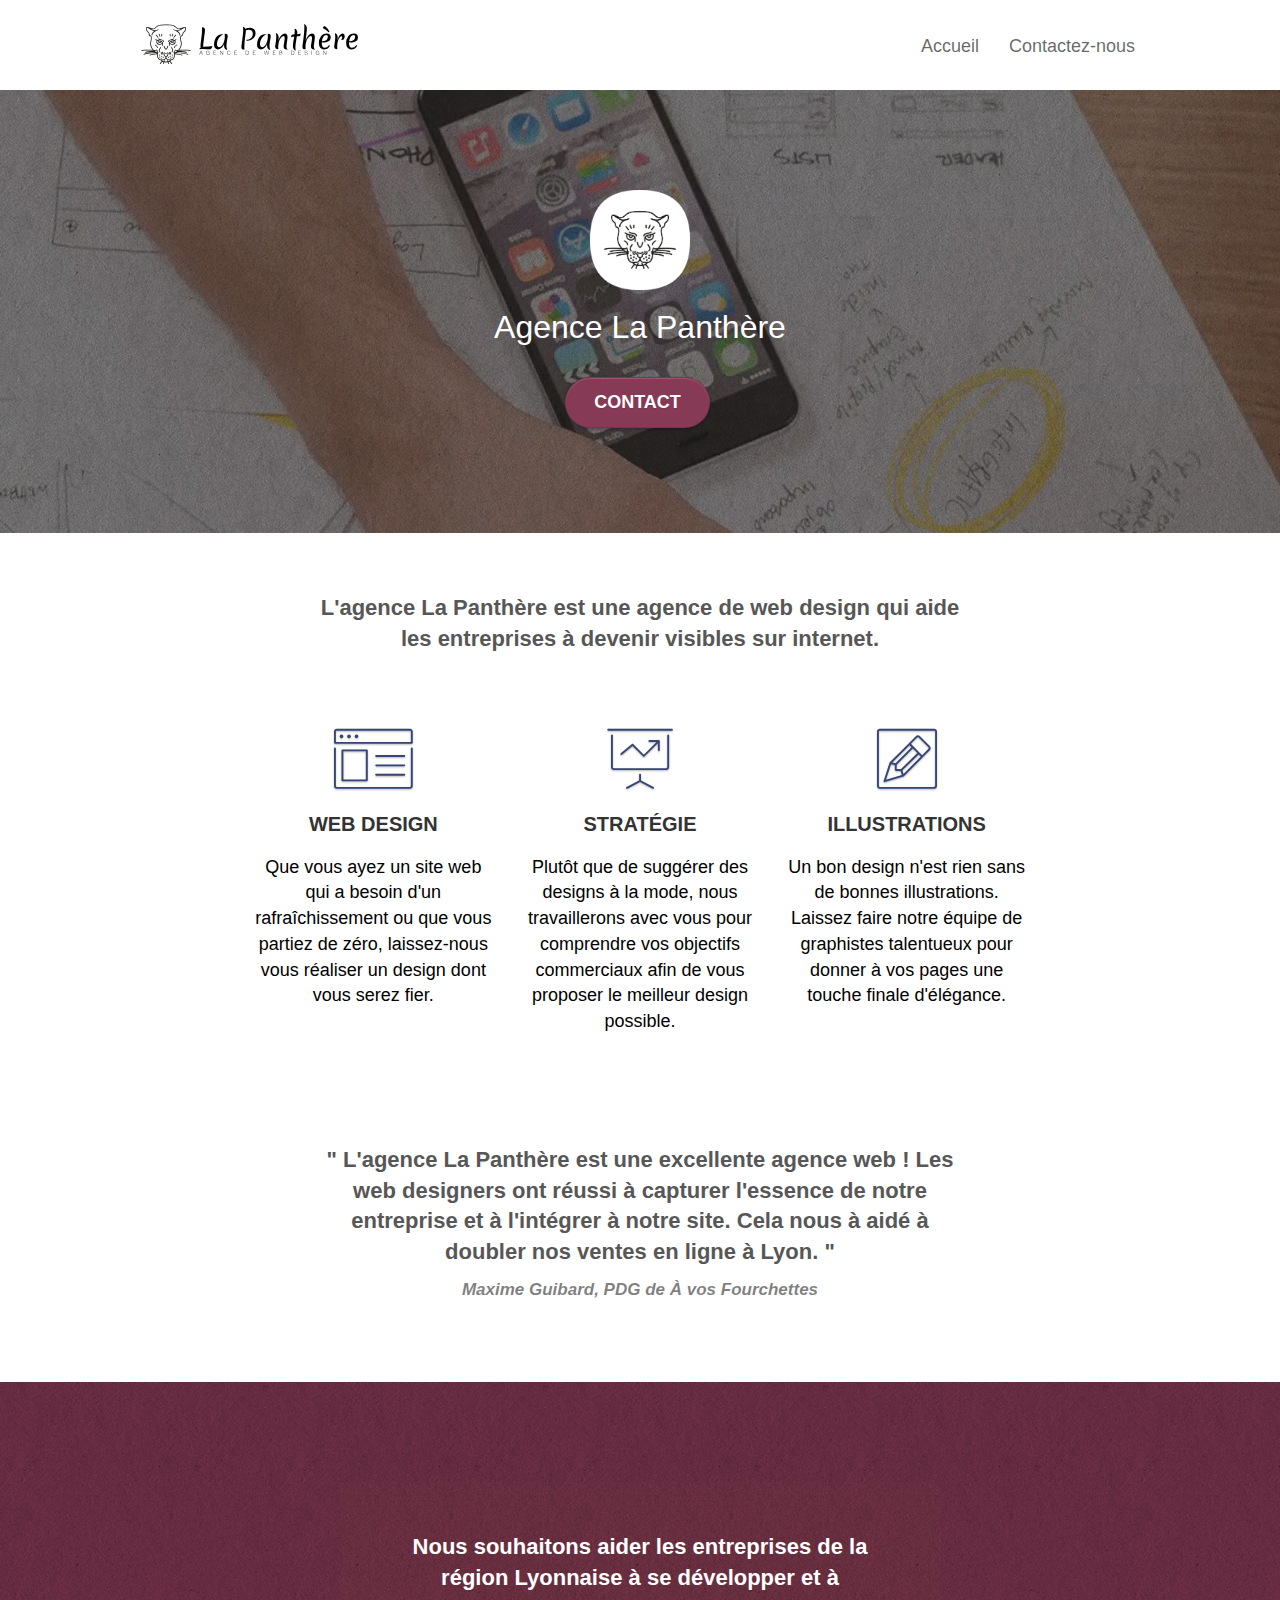
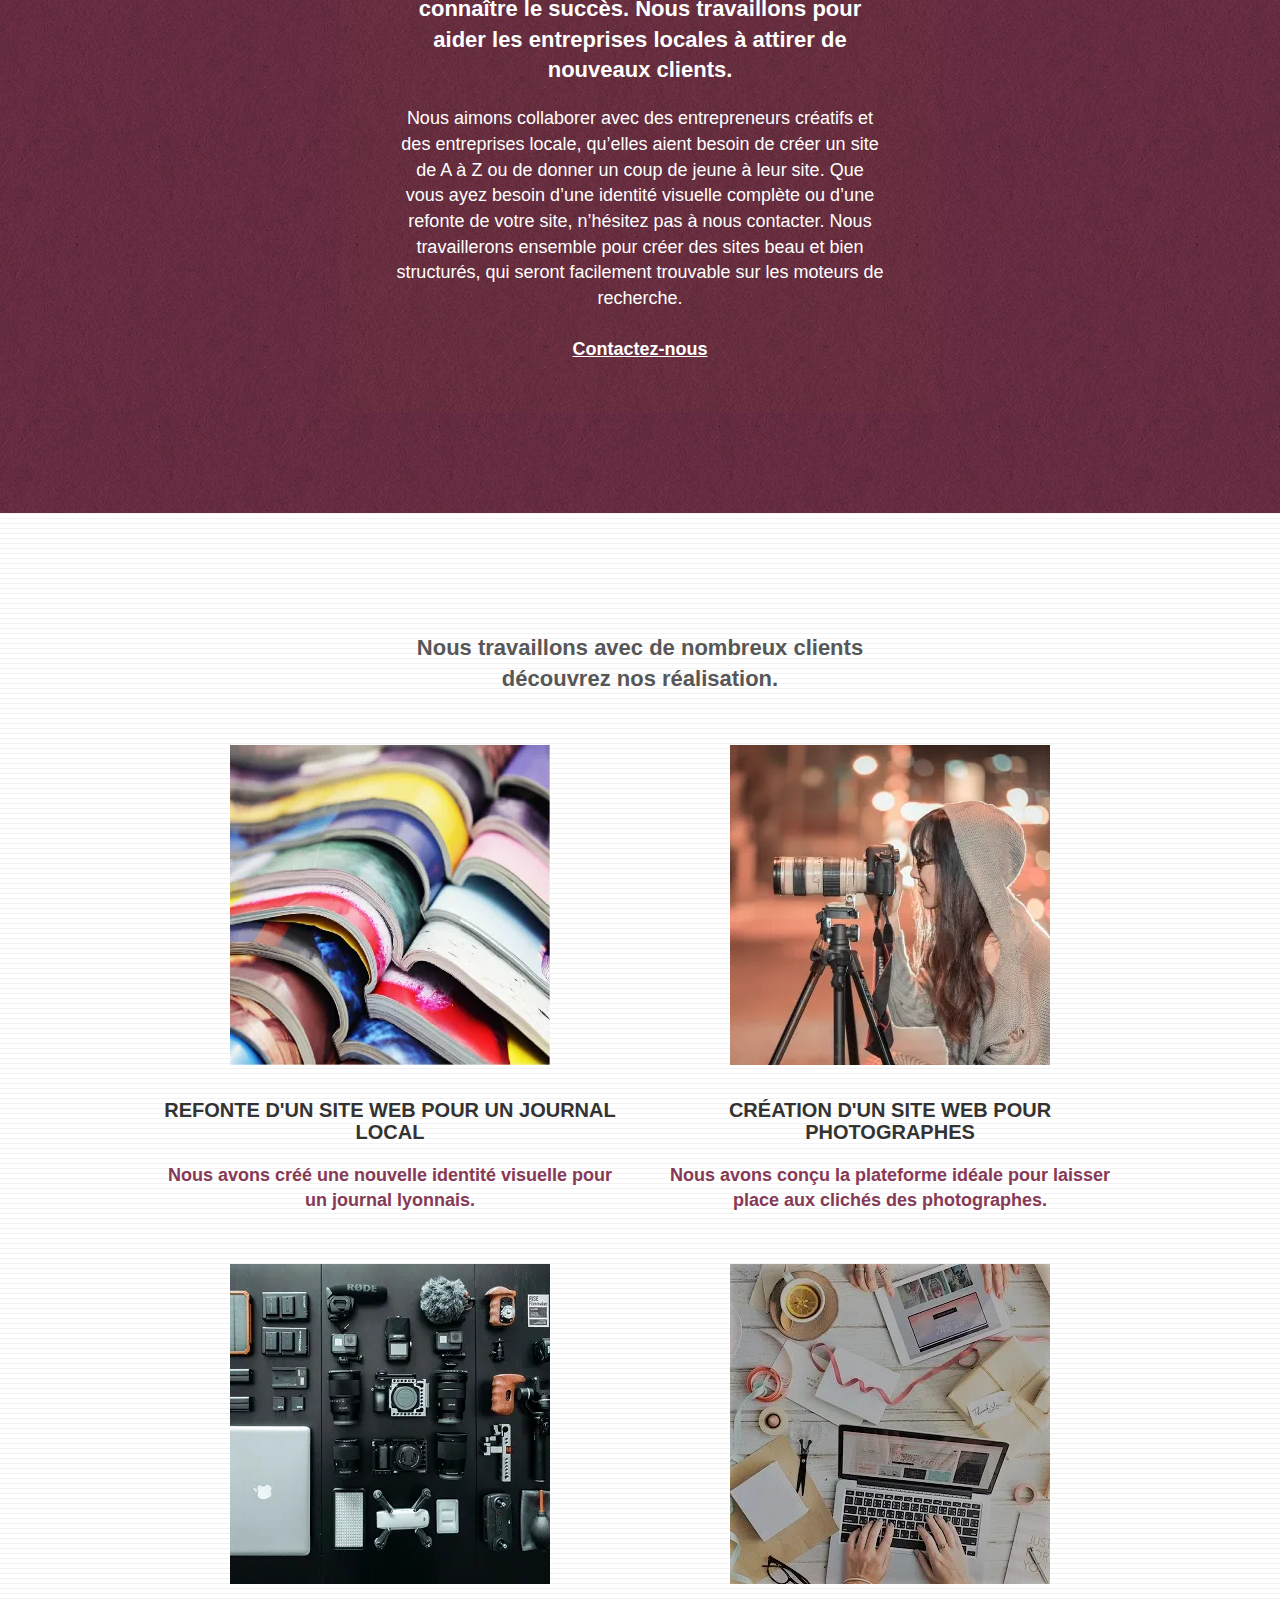
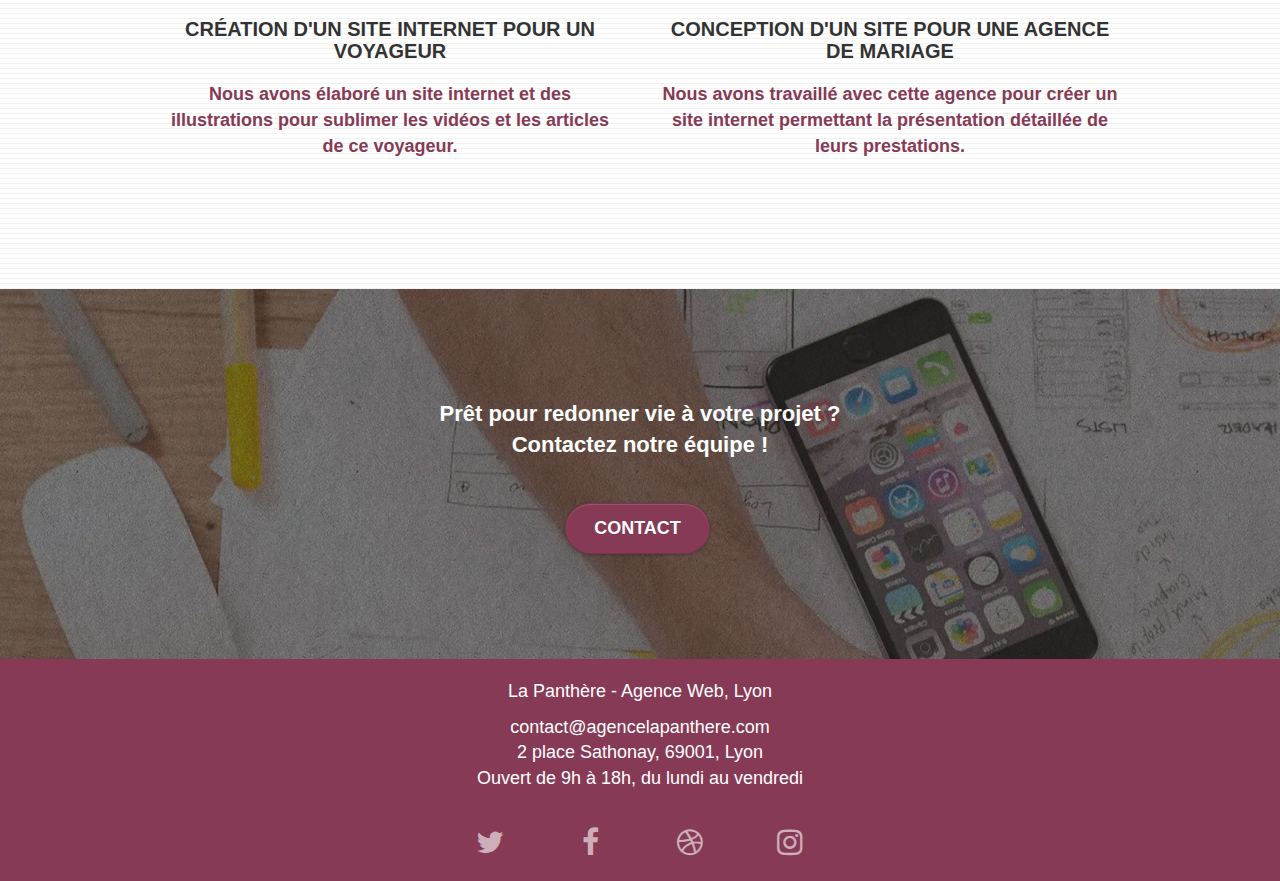
==== index.html @ d06e45a1 "Update : resized and compressed pictures to webp for better performance" ====
<!DOCTYPE html>
<!--! CHANGEMENT DE LA LANGUE EN FR -->
<html lang="fr">
  <head>
    <meta charset="utf-8" />

    <!--! AJOUT D'UNE META DESCRIPTION -->
    <meta
      name="description"
      content="Agence de webdesign située à Lyon. 
    La Panthère vous apporte son expertise et vous accompagne dans la création ou la refonte de votre site web."
    />

    <meta
      name="viewport"
      content="width=device-width, initial-scale=1.0, viewport-fit=cover"
    />

    <!--TODO CHANGER IMAGE ICON FORMAT -->
    <link rel="shortcut icon" type="image/png" href="favicon.jpg" />

    <!--! FEUILLES DE STYLE - CORRECTION DES CHEMINS -->
    <link rel="stylesheet" type="text/css" href="./css/bootstrap.css" />
    <link rel="stylesheet" type="text/css" href="style.css" />
    <link rel="stylesheet" type="text/css" href="./css/font-awesome.css" />
    <link rel="stylesheet" type="text/css" href="./css/et-line.css" />

    <!--TODO SCRIPTS - OPTIMISER SCRIPS DEFER ASYNC -->
    <script src="./js/jquery-2.1.0.js"></script>
    <script src="./js/bootstrap.js"></script>
    <script src="./js/blocs.js"></script>
    <script src="./js/jquery.touchSwipe.js" defer></script>
    <script src="./js/gmaps.js"></script>

    <!--TODO AJOUT DE GOOGLE ANALYTICS  -->
    <!-- Analytics -->
    <!-- Analytics END -->

    <!--! AJOUT D'UN TITRE"  -->
    <title>La Panthère | Agence Webdesign, Lyon</title>
  </head>

  <!-- CONTAINER -->
  <body class="page-container">

    <!-- HEADER -->
    <header class="bloc bgc-white l-bloc" id="bloc-0">      
      <div class="container bloc-sm">
        <nav class="navbar row">
          <div class="navbar-header">
            <a class="navbar-brand" href="index.html"
              ><img
                src="img/agence-la-panthere-monochrome.svg"
                alt="Bannière - vers Accueil"
                height="40"
            /></a>
            <button
              id="nav-toggle"
              type="button"
              class="ui-navbar-toggle navbar-toggle"
              data-toggle="collapse"
              data-target=".navbar-1"
            >
              <span class="sr-only">Toggle navigation</span
              ><span class="icon-bar"></span><span class="icon-bar"></span
              ><span class="icon-bar"></span>
            </button>
          </div>
          <div class="collapse navbar-collapse navbar-1 special-dropdown-nav">
            <ul class="site-navigation nav navbar-nav">
              <li>
                <a href="index.html">Accueil</a>
              </li>              
              <li>
                <!--! CHANGEMENT LIEN + ANCRE"  -->
                <a href="/contact-la-panthere-agence-webdesign-lyon.html"
                  >Contactez-nous</a
                >
              </li>
            </ul>
          </div>
        </nav>
      </div>
    </header>

    <main>
<!-- * SECTION 1 - BLOC 1 - PRESENTATION -->
      <section
        class="bloc tc-white bgc-atomic-tangerine bg-banniere d-bloc bloc-bg-texture texture-paper b-parallax"
        id="bloc-1-hero">

        <div class="container bloc-lg">
          <div class="row tight-width-whitespace">
            <div class="col-sm-12">
              <img
                src="img/logo.png"
                class="center-block image-resize-mode"
                width="100"
                alt="Logo La Panthère"
              />
              <h1 class="text-center hero-bloc-text tc-white">
                  Agence La Panthère
              </h1>
              <div class="text-center">
                <a
                  href="contact-la-panthere-agence-web-design-lyon.html"
                  class="btn btn-lg btn-clean btn-rd cta-hero btn-atomic-tangerine"
                  id="cta-hero"
                  aria-label="Contactez-nous"
                  >Contact
                                </a>
              </div>
            </div>
          </div>
        </div>
      </section>
      <!-- * SECTION 1 - BLOC 1 - PRESENTATION - (END) -->
      

      <!-- SECTION 2 / SERVICES -->
      <section class="bloc bgc-white l-bloc" id="bloc-2-services">
        <div class="container bloc-md">
          <div class="row">
            <div class="col-sm-12 text-center">
              <!--! DESCRIPTION -->              
              <!--TODO CHANGE TEXTE IMAGE -> TEXT" -->
              <br><br>
              <h2>L'agence La Panthère est une agence de web design qui aide <br> les entreprises à devenir visibles sur internet.</h2> <br><br>
            </div>
          </div>

          <!-- CONTAINER for WEBDESIGN/STRATEGIE/ILLUSTRATIONS -->
          <div class="row voffset-lg med-width-whitespace">
            
            <!--! ITEM 1 / WEB DESIGN -->
            <div class="col-sm-4">
              <div class="text-center">
                <span
                  class="et-icon-browser sm-shadow icon-dark-slate-blue icons icon-lg"
                ></span>
              </div>
              <h3 class="mg-md text-center">Web design</h3>
              <p class="text-center">
                Que vous ayez un site web qui a besoin d'un rafraîchissement ou que vous partiez de zéro, 
                laissez-nous vous réaliser un design dont vous serez fier.
              </p>
            </div>

            <!--! ITEM 2 / STRATÉGIE -->
            <div class="col-sm-4">
              <div class="text-center">
                <span
                  class="et-icon-presentation sm-shadow icon-dark-slate-blue icons icon-lg"
                ></span>
              </div>
              <h3 class="mg-md text-center">Stratégie</h3>
              <p class="text-center">
                Plutôt que de suggérer des designs à la mode, nous travaillerons
                avec vous pour comprendre vos objectifs commerciaux afin de vous
                proposer le meilleur design possible.<br/>
              </p>
            </div>

            <!--! ITEM 3 / ILLUSTRATIONS -->
            <div class="col-sm-4">
              <div class="text-center">
                <span
                  class="et-icon-edit sm-shadow icon-dark-slate-blue icons icon-lg"
                ></span>
              </div>
              <h3 class="mg-md text-center">Illustrations</h3>
              <p class="text-center">
                Un bon design n'est rien sans de bonnes illustrations. Laissez
                faire notre équipe de graphistes talentueux pour donner à vos
                pages une touche finale d'élégance.
              </p>
            </div>
          </div>
           <!-- (END) CONTAINER for WEBDESIGN/STRATEGIE/ILLUSTRATIONS -->

          <!--! CITATION -->
          <!--TODO CHANGE TEXTE IMAGE -> TEXT" -->
          <div class="row voffset-lg voffset">
            <div class="col-xs-12 col-md-8 col-md-offset-2 text-center">
              <h2>" L'agence La Panthère est une excellente agence web !
                Les web designers ont réussi à capturer l'essence de notre entreprise et à l'intégrer à notre site.
                Cela nous à aidé à doubler nos ventes en ligne à Lyon. "</h2>  
                <em class="quotewriter">Maxime Guibard, PDG de À vos Fourchettes</em> <br><br><br><br><br>                  
            </div>
          </div>
        </div>
      </section>
      <!-- (END) SECTION 2 / SERVICES -->
      

      <!-- SECTION 3 / CONTACTEZ-NOUS -->      
      <div
        class="bloc tc-white bgc-atomic-tangerine bg-presentation d-bloc bloc-bg-texture texture-paper b-parallax"
        id="bloc-3-what-i-do"> <!--! BACKGROUND -->
        
        <div class="container bloc-lg">
          <div class="row tight-width-whitespace black-background">
            <div class="col-sm-12">
              <h2 class="mg-md text-center tc-white">
                Nous souhaitons aider les entreprises de la région Lyonnaise à
                se développer et à connaître le succès. Nous travaillons pour
                aider les entreprises locales à attirer de nouveaux clients.<br />
              </h2>

              <p class="text-center white">
                Nous aimons collaborer avec des entrepreneurs créatifs et des
                entreprises locale, qu’elles aient besoin de créer un site de A
                à Z ou de donner un coup de jeune à leur site. Que vous ayez
                besoin d’une identité visuelle complète ou d’une refonte de
                votre site, n’hésitez pas à nous contacter. Nous travaillerons
                ensemble pour créer des sites beau et bien structurés, qui
                seront facilement trouvable sur les moteurs de recherche.
                <br><br>
                
                <a
                  class="ltc-white bold-link"
                  href="/contact-la-panthere-agence-webdesign-lyon.html"
                  >Contactez-nous
                </a> <br>
              </p>
              
            </div>
          </div>
        </div>
      </div>
      <!--* (END) SECTION 3 / CONTACTEZ-NOUS 1 -->

      <!--* SECTION 4 / PORTFOLIO -->      
      <section
        class="bloc bgc-white bg-lines-h2-bg bg-repeat l-bloc"
        id="bloc-4-portfolio"> <!--! BACKGROUND -->
        
        <!--* CONTAINER -->      
        <div class="container bloc-lg">

          <!--! TITLE/CITATION -->
          <div class="row">
            <div class="col-sm-12 text-center">
              <h2>Nous travaillons avec de nombreux clients<br>découvrez nos réalisation.</h2>
              <!--TODO CHANGE TEXTE IMAGE -> TEXT" -->              
            </div>
          </div>

               
            <!--! ITEM / JOURNAL LOCAL -->
            <div class="col-sm-6 img-center">
              <br>
              <a
                href="#"
                data-lightbox="img/1.webp"
                data-gallery-id="gallery-1"
                data-caption="Refonte d'un site web pour un journal local"
                data-frame="snapshot-lb"
                ><img
                  src="img/1.webp"
                  alt="Voir détail : Refonte d'un site web pour un journal local"
                  class="img-responsive portfolio-thumb"
              /></a>
              <h3 class="mg-md text-center ">
                Refonte d'un site web pour un journal local
              </h3>
              <p class="text-center itemportfolio">
                Nous avons créé une nouvelle identité visuelle pour un journal
                lyonnais.
              </p>
            </div> <br>

            <!--! ITEM / PHOTOGRAPHES -->
            <div class="col-sm-6 img-center">
              <a
                href="#"
                data-lightbox="img/2.webp"
                data-gallery-id="gallery-1"
                data-caption="Création d'un site web pour photographes"
                data-frame="snapshot-lb"
                ><img
                  src="img/2.webp"
                  class="img-responsive portfolio-thumb"
                  alt="Voir détail : Création d'un site web pour photographes"
              /></a>
              <h3 class="mg-md text-center">
                Création d'un site web pour photographes
              </h3>
              <p class="text-center itemportfolio">
                Nous avons conçu la plateforme idéale pour laisser place aux
                clichés des photographes.
              </p>
            </div> 
                                 
            
            <!--! ITEM / VOYAGEUR -->
            <br>
            <div class="col-sm-6 img-center">
              <a
                href="#"
                data-lightbox="img/3.webp"
                data-gallery-id="gallery-1"
                data-caption="Création d'un site internet pour un voyageur"
                data-frame="snapshot-lb"
                ><img
                  src="img/3.webp"
                  class="img-responsive portfolio-thumb"
                  alt="Voir détail : Création d'un site internet pour un voyageur"
              /></a>
              <h3 class="mg-md text-center">
                Création d'un site internet pour un voyageur
              </h3>
              <p class="text-center itemportfolio">
                Nous avons élaboré un site internet et des illustrations pour
                sublimer les vidéos et les articles de ce voyageur.
              </p>
            </div><br> <br>
            
            <!--! ITEM / MARIAGE -->
            <div class="col-sm-6 img-center">
              <a
                href="#"
                data-lightbox="img/4.webp"
                data-gallery-id="gallery-1"
                data-caption="Conception d'un site pour une agence de mariage"
                data-frame="snapshot-lb"
                ><img
                  src="img/4.webp"
                  class="img-responsive portfolio-thumb"
                  alt="Voir détail : Conception d'un site pour une agence de mariage"
              /></a>
              <h3 class="mg-md text-center">
                Conception d'un site pour une agence de mariage
              </h3>
              <p class="text-center itemportfolio">
                Nous avons travaillé avec cette agence pour créer un site
                internet permettant la présentation détaillée de leurs
                prestations.
              </p>
            </div> <br> <br>     
          </div>          
        <!--* (END) CONTAINER -->
      </section>
      <!--* (END) SECTION 4 / PORTFOLIO --> 











      <!--* SECTION 5 / CONTACTEZ-NOUS 2 -->
      <section
        class="bloc bgc-dark-slate-blue bg-banniere d-bloc bloc-bg-texture texture-paper"
        id="bloc-5-cta"> <!--! BACKGROUND -->

        <div class="container bloc-lg">

          <div class="col-sm-12">
            <!--! FIXED IMPOSSIBLE DE SELECTIONNER LE TEXTE -->
            <h2 class="mg-md text-center tc-white">
              Prêt pour redonner vie à votre projet ?<br>
              Contactez notre équipe !
            </h2>
            <div class="col-sm-12 text-center">
              <a
                href="/contact-la-panthere-agence-webdesign-lyon.html"
                class="btn btn-atomic-tangerine btn-clean btn-rd btn-lg cta-hero"
                >Contact</a
              >
            </div>          
          </div>
      </section>
      <!--* (END) SECTION 5 / CONTACTEZ-NOUS 2 -->

    </main>
    <!--* (END) MAIN -->



    <!--* FOOTER -->
    <footer class="bloc bgc-atomic-tangerine d-bloc" id="bloc-8">

      <!--* CONTAINER 1 -->
      <section class="container bloc-sm">
        <!--* CONTAINER 2 -->
        <div class="row">

          <!--! TITLE -->
          <!--* CONTAINER 3 -->
          <div class="col-sm-12">
            <p class="text-center white">
              La Panthère - Agence Web, Lyon<br/>
              <p class="text-center white">
                contact@agencelapanthere.com<br />2 place Sathonay, 69001, Lyon<br />Ouvert
                de 9h à 18h, du lundi au vendredi<br /><br />
            </p>
            
            <!--* SOCIAL MEDIA CONTAINER -->
            <!--TODO / CHANGE LINKS, ADD ARIA-LABELs ... -->            
            <div class="row row-no-gutters social social-line">

              <!--! TWITTER -->
              <div class="col-sm-3">
                <div class="text-center">
                  <a class="social" href="https://twitter.com/" aria-label="Twitter"
                    ><span class="fa fa-twitter icon-md"></span
                  ></a>
                </div>
              </div>

              <!--! FACEBOOK -->              
              <div class="col-sm-3">
                <div class="text-center">
                  <a class="social" href="https://fr-fr.facebook.com/" aria-label="Facebook"
                    ><span class="fa fa-facebook icon-md"></span
                  ></a>
                </div>
              </div>

              <!--! DRIBBLE -->                  
              <div class="col-sm-3">
                <div class="text-center">
                  <a class="social" href="https://dribbble.com/" aria-label="Dribbble"
                    ><span class="fa fa-dribbble icon-md"></span
                  ></a>
                </div>
              </div>

              <!--! INSTAGRAM -->    
              <div class="col-sm-3">
                <div class="text-center">
                  <a class="social" href="https://www.instagram.com/?hl=fr" aria-label="Instagram"
                    ><span class="fa fa-instagram icon-md"></span
                  ></a>
                </div>
              </div>
            </div>

          </div>
          <!--* (END) CONTAINER 3 -->
        </div>
        <!--* (END) CONTAINER 2 -->
      </section>
      <!--* (END) CONTAINER 1 -->

    </footer>
    <!--* (END) FOOTER -->

    <!--! BUTTON SCROLL TO TOP-->  
    <a class="bloc-button btn btn-d scrollToTop" onclick="scrollToTarget('1')"
    ><span class="fa fa-chevron-up"></span
    ></a>
    <!--! BUTTON SCROLL TO TOP-->  

  </body>
  <!--* (END) CONTAINER -->


</html>
---- style.css ----
/* UPDATE FIX */


body {
  min-width: 320px;
  margin: auto !important;
  padding: auto !important;
  background: #fff;
  overflow-x: hidden;
  -webkit-font-smoothing: antialiased;
  -moz-osx-font-smoothing: grayscale;
}


.social-line { 
  display: flex;
  align-items: center;
  justify-content: space-around;
  font-size: 2rem;
}




.img-center {
  display: flex;
  justify-content: space-around;
  align-items: center;
  flex-direction: column;
  padding: 2rem;
}


.g-bottom {
  margin-bottom: 2rem
}

p { 
  font-size: 1.8rem !important; 
  font-family: Helvetica, sans-serif !important;
}

a { 
  color: white;
  line-height: 2.5rem !important;
  font-size: 1.8rem !important; 
}

h2 {
  font-weight: 600;
  color: #575757;
}


h3 {
  font-weight: 600;
  color: #575757;
  font-size: 2rem !important;   

}


li {
  list-style: none;
  padding: 0 !important;
  margin: 0 !important;
}

h1,
h3,
h4,
h5,
h6,
p,
label,
.btn
{
  font-family: "helvetica";
  color: black !important;
}


.itemportfolio {
  font-weight: 600 !important;
  color: #863A55 !important;
}

.quotewriter {
  font-size: 1.7rem;
  font-weight: bold;
}


/* a, */
button {
  transition: all 0.3s ease-in-out;
  outline: none !important;
}

a:hover {
  text-decoration: none;
  cursor: pointer;
}

#page-loading-blocs-notifaction {
  position: fixed;
  top: 0;
  bottom: 0;
  width: 100%;
  z-index: 100000;
  background: #ffffff url("img/pageload-spinner.gif") no-repeat center center;
}

.bloc {
  width: 100%;
  clear: both;
  background: 50% 50% no-repeat;
  padding: 0 50px;
  -webkit-background-size: cover;
  -moz-background-size: cover;
  -o-background-size: cover;
  background-size: cover;
  position: relative;
}

.bloc .container {
  padding-left: 0;
  padding-right: 0;
}

.bloc-lg {
  padding: 100px 50px;
}

.bloc-sm {
  padding: 20px 50px;
}

.bg-center,
.bg-l-edge,
.bg-r-edge,
.bg-t-edge,
.bg-b-edge,
.bg-tl-edge,
.bg-bl-edge,
.bg-tr-edge,
.bg-br-edge,
.bg-repeat {
  -webkit-background-size: auto !important;
  -moz-background-size: auto !important;
  -o-background-size: auto !important;
  background-size: auto !important;
}

.bg-repeat {
  background: repeat;
}

.bg-t-edge {
  background: top no-repeat;
}

.bloc-bg-texture::before {
  content: "";
  background-size: 2px 2px;
  position: absolute;
  top: 0;
  bottom: 0;
  left: 0;
  right: 0;
  color: white;
}

.texture-paper::before {
  background: url("img/texture-paper.png");
  background-size: 280px 280px;
}

.b-parallax {
  background-attachment: fixed;
}

.d-bloc {
  color: rgba(255, 255, 255, 0.7);
}

.d-bloc button:hover {
  color: rgba(255, 255, 255, 0.9);
}

.d-bloc .icon-round,
.d-bloc .icon-square,
.d-bloc .icon-rounded,
.d-bloc .icon-semi-rounded-a,
.d-bloc .icon-semi-rounded-b {
  border-color: rgba(255, 255, 255, 0.9);
}

.d-bloc .divider-h span {
  border-color: rgba(255, 255, 255, 0.2);
}

.d-bloc .a-btn,
.d-bloc .navbar a,
.d-bloc .navbar-brand,
.d-bloc a .icon-sm,
.d-bloc a .icon-md,
.d-bloc a .icon-lg,
.d-bloc a .icon-xl,
.d-bloc h1 a,
.d-bloc h2 a,
.d-bloc h3 a,
.d-bloc h4 a,
.d-bloc h5 a,
.d-bloc h6 a,
.d-bloc p a {
  color: rgba(255, 255, 255, 0.6);
}

.d-bloc .a-btn:hover,
.d-bloc .navbar a:hover,
.d-bloc .navbar-brand:hover,
.d-bloc a:hover .icon-sm,
.d-bloc a:hover .icon-md,
.d-bloc a:hover .icon-lg,
.d-bloc a:hover .icon-xl,
.d-bloc h1 a:hover,
.d-bloc h2 a:hover,
.d-bloc h3 a:hover,
.d-bloc h4 a:hover,
.d-bloc h5 a:hover,
.d-bloc h6 a:hover,
.d-bloc p a:hover {
  color: rgba(255, 255, 255, 1);
}

.d-bloc .navbar-toggle .icon-bar {
  background: rgba(255, 255, 255, 1);
}

.d-bloc .btn-wire,
.d-bloc .btn-wire:hover {
  color: rgba(255, 255, 255, 1);
  border-color: rgba(255, 255, 255, 1);
}

.d-bloc .panel {
  color: rgba(0, 0, 0, 0.5);
}

.d-bloc .panel button:hover {
  color: rgba(0, 0, 0, 0.7);
}

.d-bloc .panel icon {
  border-color: rgba(0, 0, 0, 0.7);
}

.d-bloc .panel .divider-h span {
  border-color: rgba(0, 0, 0, 0.1);
}

.d-bloc .panel .a-btn {
  color: rgba(0, 0, 0, 0.6);
}

.d-bloc .panel .a-btn:hover {
  color: rgba(0, 0, 0, 1);
}

.d-bloc .panel .btn-wire,
.d-bloc .panel .btn-wire:hover {
  color: rgba(0, 0, 0, 0.7);
  border-color: rgba(0, 0, 0, 0.3);
}

.d-bloc .panel,
.l-bloc {
  color: rgba(0, 0, 0, 0.5);
}

.d-bloc .panel button:hover,
.l-bloc button:hover {
  color: rgba(0, 0, 0, 0.7);
}

.l-bloc .icon-round,
.l-bloc .icon-square,
.l-bloc .icon-rounded,
.l-bloc .icon-semi-rounded-a,
.l-bloc .icon-semi-rounded-b {
  border-color: rgba(0, 0, 0, 0.7);
}

.d-bloc .panel .divider-h span,
.l-bloc .divider-h span {
  border-color: rgba(0, 0, 0, 0.1);
}

.d-bloc .panel .a-btn,
.l-bloc .a-btn,
.l-bloc .navbar a,
.l-bloc .navbar-brand,
.l-bloc a .icon-sm,
.l-bloc a .icon-md,
.l-bloc a .icon-lg,
.l-bloc a .icon-xl,
.l-bloc h1 a,
.l-bloc h2 a,
.l-bloc h3 a,
.l-bloc h4 a,
.l-bloc h5 a,
.l-bloc h6 a,
.l-bloc p a {
  color: rgba(0, 0, 0, 0.6);
}

.d-bloc .panel .a-btn:hover,
.l-bloc .a-btn:hover,
.l-bloc .navbar a:hover,
.l-bloc .navbar-brand:hover,
.l-bloc a:hover .icon-sm,
.l-bloc a:hover .icon-md,
.l-bloc a:hover .icon-lg,
.l-bloc a:hover .icon-xl,
.l-bloc h1 a:hover,
.l-bloc h2 a:hover,
.l-bloc h3 a:hover,
.l-bloc h4 a:hover,
.l-bloc h5 a:hover,
.l-bloc h6 a:hover,
.l-bloc p a:hover {
  color: rgba(0, 0, 0, 1);
}

.l-bloc .navbar-toggle .icon-bar {
  color: rgba(0, 0, 0, 0.6);
}

.d-bloc .panel .btn-wire,
.d-bloc .panel .btn-wire:hover,
.l-bloc .btn-wire,
.l-bloc .btn-wire:hover {
  color: rgba(0, 0, 0, 0.7);
  border-color: rgba(0, 0, 0, 0.3);
}

.voffset {
  margin-top: 30px;
}

.voffset-lg {
  margin-top: 80px;
}

.row-no-gutters {
  margin-right: 0;
  margin-left: 0;
}

.row.row-no-gutters > [class^="col-"],
.row.row-no-gutters > [class*=" col-"] {
  padding-right: 0;
  padding-left: 0;
}

#bloc-1-hero h1 {
  font-size: 32px;
}

.navbar {
  margin-bottom: 0;
  z-index: 1;
}

.navbar-brand {
  height: auto;
  padding: 3px 15px;
  font-size: 25px;
  font-weight: normal;
  font-weight: 600;
  line-height: 44px;
}

.navbar-brand img {
  max-height: 200px;
  margin: 0 5px 0 0;
  display: inline;
}

.navbar-brand img[src$="svg"] {
  min-width: 100px;
}

.nav-center .navbar-brand img {
  margin: 0;
}

.navbar .nav {
  padding-top: 2px;
  margin-right: -16px;
  float: right;
  z-index: 1;
}

.nav > li {
  float: left;
  margin-top: 4px;
  font-size: 16px;
}

.navbar-nav .open .dropdown-menu > li > a {
  text-align: inherit;
}

.nav > li a:hover,
.nav > li a:focus {
  background: transparent;
}

.navbar-toggle {
  margin: 10px 10px 0 0;
  border: 0px;
}

.navbar-toggle:hover {
  background: transparent !important;
}

.navbar-toggle .icon-bar {
  background-color: rgba(0, 0, 0, 0.5);
  width: 26px;
}

.nav-invert .navbar .nav {
  float: left;
}

.nav-invert .navbar-header,
.nav-invert .navbar-brand {
  float: right;
  position: relative;
  z-index: 2;
}

@media (min-width: 768px) {
  .site-navigation {
    position: absolute;
    top: 50%;
    right: 20px;
    transform: translate(0, -50%);
    -webkit-transform: translateY(-50%);
  }
  .nav > li .dropdown-menu a,
  .nav > li .dropdown-menu a:hover {
    color: #484848;
  }
  .nav-invert .site-navigation {
    left: 0;
    right: 0;
  }
  .nav-center {
    text-align: center;
  }
  .nav-center .navbar-header {
    width: 100%;
  }
  .nav-center .navbar-header,
  .nav-center .navbar-brand,
  .nav-center .nav > li {
    float: none;
    display: inline-block;
  }
  .nav-center .site-navigation {
    position: relative;
    width: 100%;
    right: 0;
    margin-right: 0px;
    margin-top: 20px;
  }
  .nav-center.mini-nav .navbar-toggle {
    float: none;
    margin: 10px auto 0;
  }
}

.nav > li > .dropdown a {
  background: none !important;
  display: block;
  padding: 14px 15px;
}

nav .caret {
  margin: 0 5px;
}

.dropdown-menu .dropdown-menu {
  top: -8px;
  left: 100%;
}

.dropdown-menu .dropmenu-flow-right {
  top: 100%;
  left: 0;
  margin-left: -1px;
  border-top-left-radius: 0;
  border-top-right-radius: 0;
}

.dropdown-menu .dropdown span {
  border: 4px solid black;
  border-top-color: transparent;
  border-right-color: transparent;
  border-bottom-color: transparent;
  margin: 6px -5px 0 0 !important;
  float: right;
}

.mg-md {
  margin-top: 10px;
  margin-bottom: 20px;
}

.mg-lg {
  margin-top: 10px;
  margin-bottom: 40px;
}

.btn {
  margin: 0 5px 5px 0;
}

.btn.pull-right {
  margin: 0 0 5px 5px;
}

.btn-d,
.btn-d:hover,
.btn-d:focus {
  color: #fff;
  background: rgba(0, 0, 0, 0.3);
}

button {
  outline: none !important;
}

.btn-rd {
  border-radius: 40px;
}

.btn-clean {
  border: 1px solid rgba(0, 0, 0, 0.08);
  border-bottom-color: rgba(0, 0, 0, 0.1);
  text-shadow: 0 1px 0 rgba(0, 0, 1, 0.1);
  box-shadow: 0 1px 3px rgba(0, 0, 1, 0.25),
    inset 0 1px 0 0 rgba(255, 255, 255, 0.15);
}

.icon-md {
  font-size: 30px !important;
}

.icon-lg {
  font-size: 60px !important;
}

.sm-shadow {
  text-shadow: 0 1px 2px rgba(0, 0, 0, 0.3);
}

.panel-sq,
.panel-sq .panel-heading,
.panel-sq .panel-footer {
  border-radius: 0;
}

.panel-rd {
  border-radius: 30px;
}

.panel-rd .panel-heading {
  border-radius: 29px 29px 0 0;
}

.panel-rd .panel-footer {
  border-radius: 0 0 29px 29px;
}

.form-control {
  border-color: rgba(0, 0, 0, 0.1);
  box-shadow: none;
}

.scrollToTop {
  width: 40px;
  height: 40px;
  position: fixed;
  bottom: 20px;
  right: 20px;
  opacity: 0;
  z-index: 500;
  transition: all 0.3s ease-in-out;
}

.scrollToTop span {
  margin-top: 6px;
}

.showScrollTop {
  font-size: 14px;
  opacity: 1;
}

a[data-lightbox] {
  position: relative;
  display: block;
  text-align: center;
}

a[data-lightbox]:hover::before {
  content: "+";
  font-family: "HelveticaNeue-Light", "Helvetica Neue Light", "Helvetica Neue",
    Helvetica, Arial;
  font-size: 32px;
  width: 50px;
  height: 50px;
  margin-left: -25px;
  border-radius: 50%;
  background: rgba(0, 0, 0, 0.6);
  color: #fff;
  font-weight: 100;
  z-index: 1;
  position: absolute;
  top: 50%;
  transform: translateY(-50%);
  -webkit-transform: translateY(-50%);
}

a[data-lightbox]:hover img {
  opacity: 0.6;
  -webkit-animation-fill-mode: none;
  animation-fill-mode: none;
}

#lightbox-modal {
  display: flex;
  align-items: center;
}

#lightbox-modal .modal-dialog {
  width: 90%;
  max-width: 900px;
  margin: 0 auto 0;
}

#lightbox-modal .modal-dialog img {
  max-height: 90vh;
  margin: 0 auto;
}

.lightbox-caption {
  padding: 20px;
  color: #fff;
  background: rgba(0, 0, 0, 0.5);
  position: absolute;
  left: 15px;
  right: 15px;
  bottom: 5px;
}

.close-lightbox {
  color: #fff;
  font-size: 30px;
  position: absolute;
  top: 20px;
  right: 20px;
  z-index: 20;
  background: rgba(0, 0, 0, 0.5);
  border: none;
  line-height: 30px;
  padding: 0 9px 5px;
  opacity: 0.3;
}

.close-lightbox:hover,
.next-lightbox:hover,
.prev-lightbox:hover {
  opacity: 1;
  color: #fff;
}

.next-lightbox,
.prev-lightbox {
  font-size: 20px;
  color: rgba(255, 255, 255, 0.9);
  background: rgba(0, 0, 0, 0.5);
  transition: all 0.2s ease-in-out;
  position: absolute;
  top: 45%;
  z-index: 1;
  opacity: 0.4;
}




.next-lightbox {
  padding: 6px 8px 1px 13px;
  right: 25px;
}

.prev-lightbox {
  padding: 6px 13px 1px 10px;
  left: 25px;
}

.snapshot-lb .modal-body {
  padding-bottom: 45px;
}

.snapshot-lb .lightbox-caption {
  padding: 0;
  color: rgba(0, 0, 0, 0.5);
  background: none;
}

.container {
  max-width: 1000px;
}

.hero-bloc-text {
  background-color: transparent !important;
  font-size: 38px;
}

.hero-bloc-text-sub {
  background-color: transparent !important;
  font-size: 36px;
}

.statement-bloc-text {
  line-height: 26px;
  font-style: italic;
  font-size: 20px;
  text-align: center;
  font-weight: lighter;
  max-width: 520px;
  margin: auto auto auto auto;
}

p {
  font-size: 11px;
}

.tight-width-whitespace {
  max-width: 600px;
  margin: auto auto auto auto;
}

.h1 {
  font-size: 20px;
  font-family: "Open Sans";
}



.cta-hero {
  margin-top: 22px;
  color: #ffffff !important;
  text-transform: uppercase;
  padding: 12px 28px 12px 28px;
  font-size: 16px;
  font-weight: 700;
}

.social {
  max-width: 400px;
  margin: auto auto auto auto;
}

h2 {
  font-size: 22px;
  line-height: 1.4em;
}

h3 {
  font-size: 15px;
  text-transform: uppercase;
  font-weight: 700;
  color: #333333 !important;
}

.med-width-whitespace {
  max-width: 800px;
  margin: auto auto auto auto;
  box-shadow: 0px 0px 0px #000000;
}

h1 {
  color: #333333 !important;
}

h4 {
  color: #333333 !important;
}

.icons {
  margin-bottom: 14px;
  margin-top: 24px;
}

.white {
  color: #ffffff !important;
}

.portfolio-thumb {
  margin-bottom: 24px;
}

.portfolio-row {
  margin-bottom: 44px;
  margin-top: 50px;
}

.avatar {
  box-shadow: 0px 4px 9px rgba(0, 0, 0, 0.3);
}

.black-background {
  background-color: rgb(136, 63, 83, 0.8);

  padding: 40px 40px 40px 40px;
}


.bold-link {
  font-weight: 900;
  text-decoration: underline !important;
}

.bgc-white {
  background-color: #ffffff;
}

.bgc-dark-slate-blue {
  /* background-color: #364577; */
  background: #912256;
}

.bgc-atomic-tangerine {
  background-color: #863a55;
}

.tc-white {
  color: white !important;

}

.btn-atomic-tangerine {
  background: #863A55;
  color: #ffffff !important;
}

.btn-atomic-tangerine:hover {
  background: #912256 !important;
  color: #ffffff !important;
}

.ltc-white {
  color: #ffffff !important;
}

.ltc-white:hover {
  color: #cccccc !important;
}

.ltc-atomic-tangerine {
  color: #f3976c !important;
}

.ltc-atomic-tangerine:hover {
  color: #c27956 !important;
}

.icon-dark-slate-blue {
  color: #364577 !important;
  border-color: #364577 !important;
}

.bg-dots-bg {
  background-image: url("img/dots-bg.png");
}

.bg-lines-h2-bg {
  background-image: url("img/lines-h2-bg.png");
}

.bg-banniere {
  background-image: url("img/agence-la-panthere.webp");
}

.bg-presentation {
  background-image: url("img/image-de-presentation.webp");
}

@media (max-width: 1024px) {
  .bloc {
    padding-left: 20px;
    padding-right: 20px;
  }
  .bloc.full-width-bloc,
  .bloc-tile-2.full-width-bloc .container,
  .bloc-tile-3.full-width-bloc .container,
  .bloc-tile-4.full-width-bloc .container {
    padding-left: 0;
    padding-right: 0;
  }
}

@media (max-width: 992px) and (min-width: 768px) {
  .navbar .nav {
    max-width: 80%;
  }
  .nav-center.navbar .nav {
    max-width: 100%;
  }
}

@media only screen and (min-device-width: 768px) and (max-device-width: 1024px) and (orientation: landscape) {
  .b-parallax {
    background-attachment: scroll;
  }
}

@media only screen and (min-device-width: 1024px) and (max-device-width: 1366px) and (-webkit-min-device-pixel-ratio: 1.5) {
  .b-parallax {
    background-attachment: scroll;
  }
}

@media (max-width: 991px) {
  .container {
    width: 100%;
  }
  .b-parallax {
    background-attachment: scroll;
  }
  .page-container,
  #hero-bloc {
    overflow-x: hidden;
    position: relative;
  }
  .bloc {
    padding-left: constant(safe-area-inset-left);
    padding-right: constant(safe-area-inset-right);
  }
  .bloc-group,
  .bloc-group .bloc {
    display: block;
    width: 100%;
  }
  .bloc-fill-screen .fill-bloc-top-edge,
  .bloc-fill-screen .fill-bloc-bottom-edge {
    padding: 0 20px;
    padding-left: constant(safe-area-inset-left);
    padding-right: constant(safe-area-inset-right);
  }
}

@media (max-width: 767px) {
  .page-container {
    overflow-x: hidden;
    position: relative;
  }
  h1,
  h2,
  h3,
  h4,
  h5,
  h6,
  p,
  #disqus_thread {
    padding-left: 10px !important;
    padding-right: 10px !important;
  }
  .b-parallax {
    background-attachment: scroll;
  }
  .navbar .nav {
    padding-top: 0;
    border-top: 1px solid rgba(0, 0, 0, 0.2);
    float: none !important;
  }
  .navbar.row {
    margin-left: 0;
    margin-right: 0;
  }
  .site-navigation {
    position: inherit;
    transform: none;
    -webkit-transform: none;
    -ms-transform: none;
  }
  .nav > li {
    margin-top: 0;
    border-bottom: 1px solid rgba(0, 0, 0, 0.1);
    background: rgba(0, 0, 0, 0.05);
    text-align: left;
    padding-left: 15px;
    width: 100%;
  }
  .nav > li:hover {
    background: rgba(0, 0, 0, 0.08);
  }
  .dropdown .dropdown a .caret {
    float: none;
    margin: 5px 0 0 10px !important;
    border: 4px solid black;
    border-bottom-color: transparent;
    border-right-color: transparent;
    border-left-color: transparent;
  }
  #hero-bloc .navbar .nav {
    background: rgba(0, 0, 0, 0.8);
  }
  #hero-bloc .navbar .nav a {
    color: rgba(255, 255, 255, 0.6);
  }
  .hero {
    padding: 50px 0;
  }
  .hero-nav {
    left: -1px;
    right: -1px;
  }
  .navbar-collapse {
    padding: 0;
    overflow-x: hidden;
    -webkit-box-shadow: none;
    box-shadow: none;
  }
  .navbar-brand img {
    max-height: 40px;
    width: auto;
  }
  .nav-invert .navbar-header {
    float: none;
    width: 100%;
  }
  .nav-invert .navbar-toggle {
    float: left;
    margin-left: 10px;
  }
  .bloc {
    padding-left: 0;
    padding-right: 0;
  }
  .bloc-xxl,
  .bloc-xl,
  .bloc-lg {
    padding: 40px 0;
  }
  .bloc-sm,
  .bloc-md {
    padding-left: 0;
    padding-right: 0;
  }
  .bloc-tile-2 .container,
  .bloc-tile-3 .container,
  .bloc-tile-4 .container,
  .bloc-fill-screen .fill-bloc-top-edge,
  .bloc-fill-screen .fill-bloc-bottom-edge {
    padding-left: 0;
    padding-right: 0;
  }
  .a-block {
    padding: 0 10px;
  }
  .btn-dwn {
    display: none;
  }
  .voffset {
    margin-top: 5px;
  }
  .voffset-md {
    margin-top: 20px;
  }
  .voffset-lg {
    margin-top: 30px;
  }
  form {
    padding: 5px;
  }
  .close-lightbox {
    display: inline-block;
  }
  .blocsapp-device-iphone5 {
    background-size: 216px 425px;
    padding-top: 60px;
    width: 216px;
    height: 425px;
  }
  .blocsapp-device-iphone5 img {
    width: 180px;
    height: 320px;
  }
}

@media (max-width: 400px) {
  .bloc {
    padding-left: 0;
    padding-right: 0;
  }
}

@media (max-width: 767px) {
  .bloc-mob-center-text {
    text-align: center;
  }
}
---- css/et-line.css ----
@font-face {
  font-family: et-line;
  src: url(../fonts/et-line.eot);
  src: url(../fonts/et-line.eot?#iefix) format("embedded-opentype"),
    url(../fonts/et-line.woff) format("woff"),
    url(../fonts/et-line.ttf) format("truetype"),
    url(../fonts/et-line.svg#et-line) format("svg");
  font-weight: 400;
  font-style: normal;
}

.et-icon-adjustments,
.et-icon-alarmclock,
.et-icon-anchor,
.et-icon-aperture,
.et-icon-attachment,
.et-icon-bargraph,
.et-icon-basket,
.et-icon-beaker,
.et-icon-bike,
.et-icon-book-open,
.et-icon-briefcase,
.et-icon-browser,
.et-icon-calendar,
.et-icon-camera,
.et-icon-caution,
.et-icon-chat,
.et-icon-circle-compass,
.et-icon-clipboard,
.et-icon-clock,
.et-icon-cloud,
.et-icon-compass,
.et-icon-desktop,
.et-icon-dial,
.et-icon-document,
.et-icon-documents,
.et-icon-download,
.et-icon-dribbble,
.et-icon-edit,
.et-icon-envelope,
.et-icon-expand,
.et-icon-facebook,
.et-icon-flag,
.et-icon-focus,
.et-icon-gears,
.et-icon-genius,
.et-icon-gift,
.et-icon-global,
.et-icon-globe,
.et-icon-googleplus,
.et-icon-grid,
.et-icon-happy,
.et-icon-hazardous,
.et-icon-heart,
.et-icon-hotairballoon,
.et-icon-hourglass,
.et-icon-key,
.et-icon-laptop,
.et-icon-layers,
.et-icon-lifesaver,
.et-icon-lightbulb,
.et-icon-linegraph,
.et-icon-linkedin,
.et-icon-lock,
.et-icon-magnifying-glass,
.et-icon-map,
.et-icon-map-pin,
.et-icon-megaphone,
.et-icon-mic,
.et-icon-mobile,
.et-icon-newspaper,
.et-icon-notebook,
.et-icon-paintbrush,
.et-icon-paperclip,
.et-icon-pencil,
.et-icon-phone,
.et-icon-picture,
.et-icon-pictures,
.et-icon-piechart,
.et-icon-presentation,
.et-icon-pricetags,
.et-icon-printer,
.et-icon-profile-female,
.et-icon-profile-male,
.et-icon-puzzle,
.et-icon-quote,
.et-icon-recycle,
.et-icon-refresh,
.et-icon-ribbon,
.et-icon-rss,
.et-icon-sad,
.et-icon-scissors,
.et-icon-scope,
.et-icon-search,
.et-icon-shield,
.et-icon-speedometer,
.et-icon-strategy,
.et-icon-streetsign,
.et-icon-tablet,
.et-icon-target,
.et-icon-telescope,
.et-icon-toolbox,
.et-icon-tools,
.et-icon-tools-2,
.et-icon-trophy,
.et-icon-tumblr,
.et-icon-twitter,
.et-icon-upload,
.et-icon-video,
.et-icon-wallet,
.et-icon-wine {
  font-family: et-line;
  speak: none;
  font-style: normal;
  font-weight: 400;
  font-variant: normal;
  text-transform: none;
  line-height: 1;
  -webkit-font-smoothing: antialiased;
  -moz-osx-font-smoothing: grayscale;
  display: inline-block;
}

.et-icon-mobile:before {
  content: "\e000";
}

.et-icon-laptop:before {
  content: "\e001";
}

.et-icon-desktop:before {
  content: "\e002";
}

.et-icon-tablet:before {
  content: "\e003";
}

.et-icon-phone:before {
  content: "\e004";
}

.et-icon-document:before {
  content: "\e005";
}

.et-icon-documents:before {
  content: "\e006";
}

.et-icon-search:before {
  content: "\e007";
}

.et-icon-clipboard:before {
  content: "\e008";
}

.et-icon-newspaper:before {
  content: "\e009";
}

.et-icon-notebook:before {
  content: "\e00a";
}

.et-icon-book-open:before {
  content: "\e00b";
}

.et-icon-browser:before {
  content: "\e00c";
}

.et-icon-calendar:before {
  content: "\e00d";
}

.et-icon-presentation:before {
  content: "\e00e";
}

.et-icon-picture:before {
  content: "\e00f";
}

.et-icon-pictures:before {
  content: "\e010";
}

.et-icon-video:before {
  content: "\e011";
}

.et-icon-camera:before {
  content: "\e012";
}

.et-icon-printer:before {
  content: "\e013";
}

.et-icon-toolbox:before {
  content: "\e014";
}

.et-icon-briefcase:before {
  content: "\e015";
}

.et-icon-wallet:before {
  content: "\e016";
}

.et-icon-gift:before {
  content: "\e017";
}

.et-icon-bargraph:before {
  content: "\e018";
}

.et-icon-grid:before {
  content: "\e019";
}

.et-icon-expand:before {
  content: "\e01a";
}

.et-icon-focus:before {
  content: "\e01b";
}

.et-icon-edit:before {
  content: "\e01c";
}

.et-icon-adjustments:before {
  content: "\e01d";
}

.et-icon-ribbon:before {
  content: "\e01e";
}

.et-icon-hourglass:before {
  content: "\e01f";
}

.et-icon-lock:before {
  content: "\e020";
}

.et-icon-megaphone:before {
  content: "\e021";
}

.et-icon-shield:before {
  content: "\e022";
}

.et-icon-trophy:before {
  content: "\e023";
}

.et-icon-flag:before {
  content: "\e024";
}

.et-icon-map:before {
  content: "\e025";
}

.et-icon-puzzle:before {
  content: "\e026";
}

.et-icon-basket:before {
  content: "\e027";
}

.et-icon-envelope:before {
  content: "\e028";
}

.et-icon-streetsign:before {
  content: "\e029";
}

.et-icon-telescope:before {
  content: "\e02a";
}

.et-icon-gears:before {
  content: "\e02b";
}

.et-icon-key:before {
  content: "\e02c";
}

.et-icon-paperclip:before {
  content: "\e02d";
}

.et-icon-attachment:before {
  content: "\e02e";
}

.et-icon-pricetags:before {
  content: "\e02f";
}

.et-icon-lightbulb:before {
  content: "\e030";
}

.et-icon-layers:before {
  content: "\e031";
}

.et-icon-pencil:before {
  content: "\e032";
}

.et-icon-tools:before {
  content: "\e033";
}

.et-icon-tools-2:before {
  content: "\e034";
}

.et-icon-scissors:before {
  content: "\e035";
}

.et-icon-paintbrush:before {
  content: "\e036";
}

.et-icon-magnifying-glass:before {
  content: "\e037";
}

.et-icon-circle-compass:before {
  content: "\e038";
}

.et-icon-linegraph:before {
  content: "\e039";
}

.et-icon-mic:before {
  content: "\e03a";
}

.et-icon-strategy:before {
  content: "\e03b";
}

.et-icon-beaker:before {
  content: "\e03c";
}

.et-icon-caution:before {
  content: "\e03d";
}

.et-icon-recycle:before {
  content: "\e03e";
}

.et-icon-anchor:before {
  content: "\e03f";
}

.et-icon-profile-male:before {
  content: "\e040";
}

.et-icon-profile-female:before {
  content: "\e041";
}

.et-icon-bike:before {
  content: "\e042";
}

.et-icon-wine:before {
  content: "\e043";
}

.et-icon-hotairballoon:before {
  content: "\e044";
}

.et-icon-globe:before {
  content: "\e045";
}

.et-icon-genius:before {
  content: "\e046";
}

.et-icon-map-pin:before {
  content: "\e047";
}

.et-icon-dial:before {
  content: "\e048";
}

.et-icon-chat:before {
  content: "\e049";
}

.et-icon-heart:before {
  content: "\e04a";
}

.et-icon-cloud:before {
  content: "\e04b";
}

.et-icon-upload:before {
  content: "\e04c";
}

.et-icon-download:before {
  content: "\e04d";
}

.et-icon-target:before {
  content: "\e04e";
}

.et-icon-hazardous:before {
  content: "\e04f";
}

.et-icon-piechart:before {
  content: "\e050";
}

.et-icon-speedometer:before {
  content: "\e051";
}

.et-icon-global:before {
  content: "\e052";
}

.et-icon-compass:before {
  content: "\e053";
}

.et-icon-lifesaver:before {
  content: "\e054";
}

.et-icon-clock:before {
  content: "\e055";
}

.et-icon-aperture:before {
  content: "\e056";
}

.et-icon-quote:before {
  content: "\e057";
}

.et-icon-scope:before {
  content: "\e058";
}

.et-icon-alarmclock:before {
  content: "\e059";
}

.et-icon-refresh:before {
  content: "\e05a";
}

.et-icon-happy:before {
  content: "\e05b";
}

.et-icon-sad:before {
  content: "\e05c";
}

.et-icon-facebook:before {
  content: "\e05d";
}

.et-icon-twitter:before {
  content: "\e05e";
}

.et-icon-googleplus:before {
  content: "\e05f";
}

.et-icon-rss:before {
  content: "\e060";
}

.et-icon-tumblr:before {
  content: "\e061";
}

.et-icon-linkedin:before {
  content: "\e062";
}

.et-icon-dribbble:before {
  content: "\e063";
}
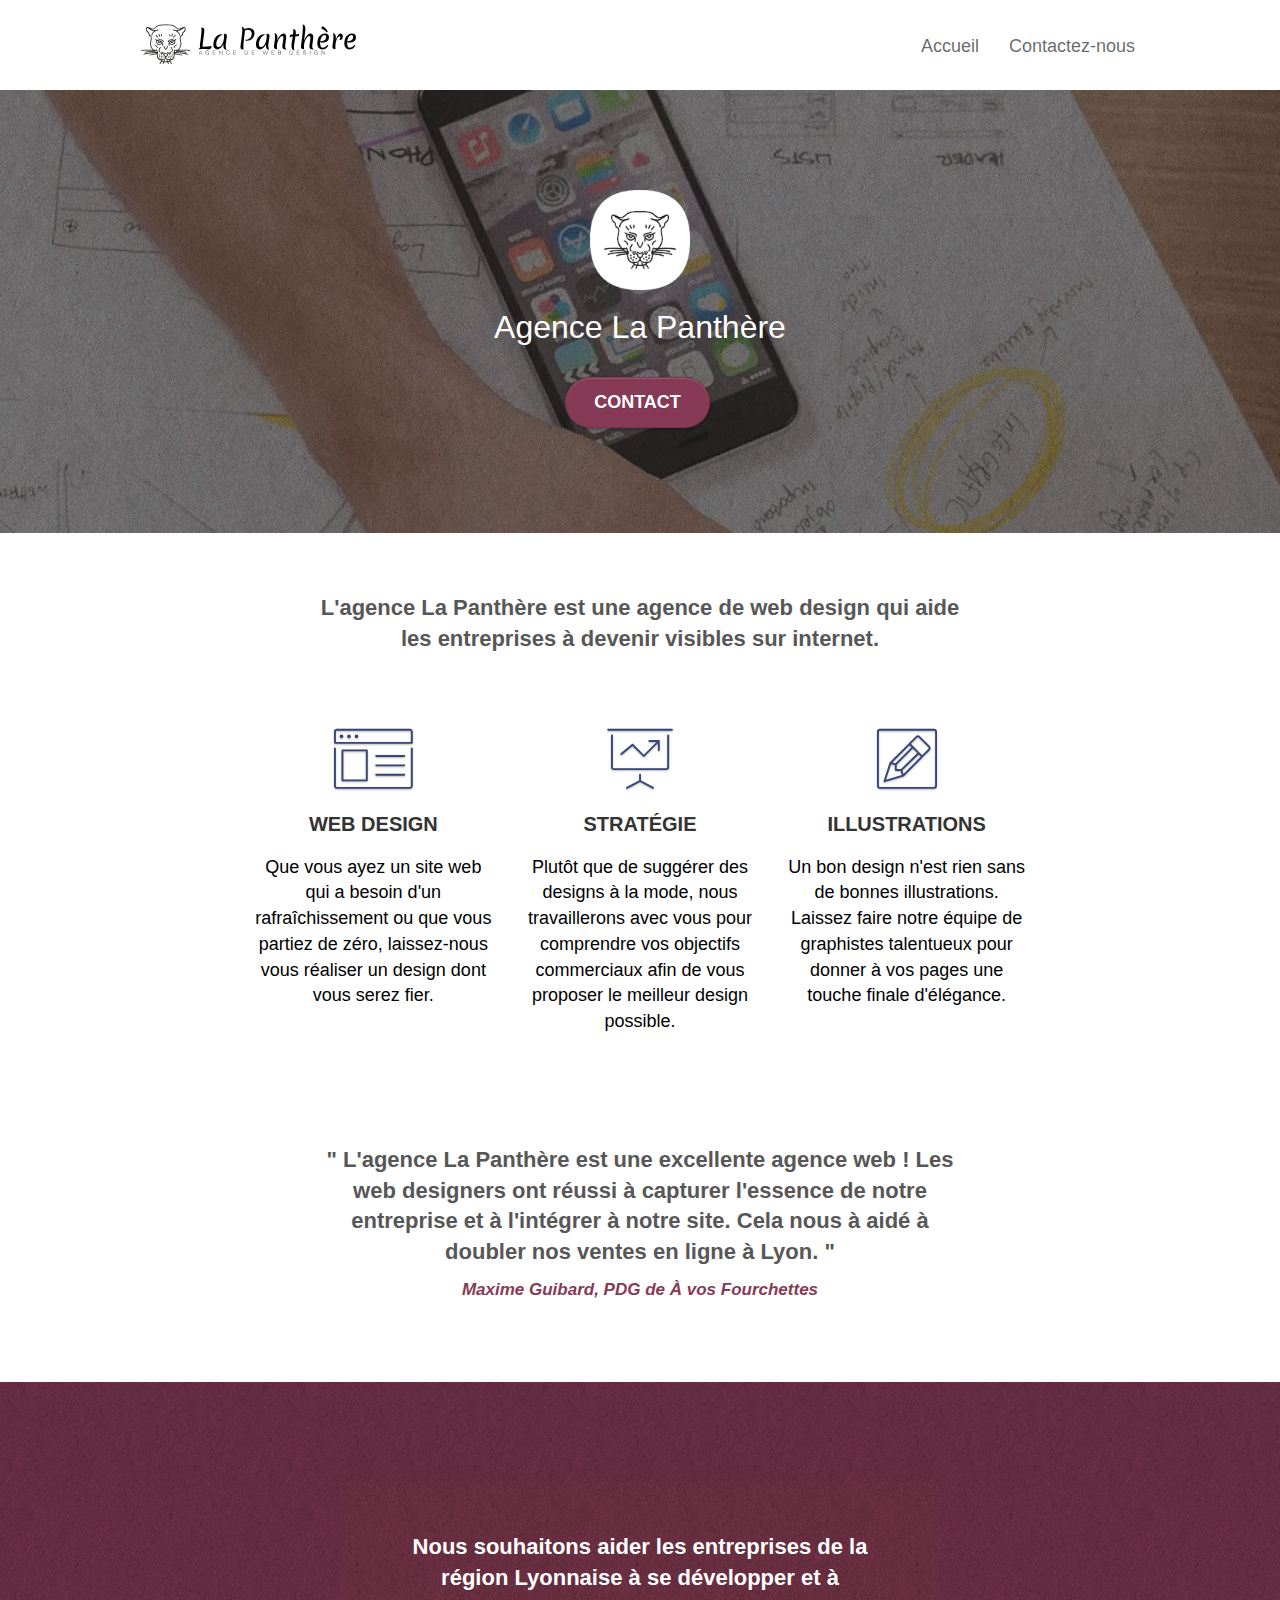
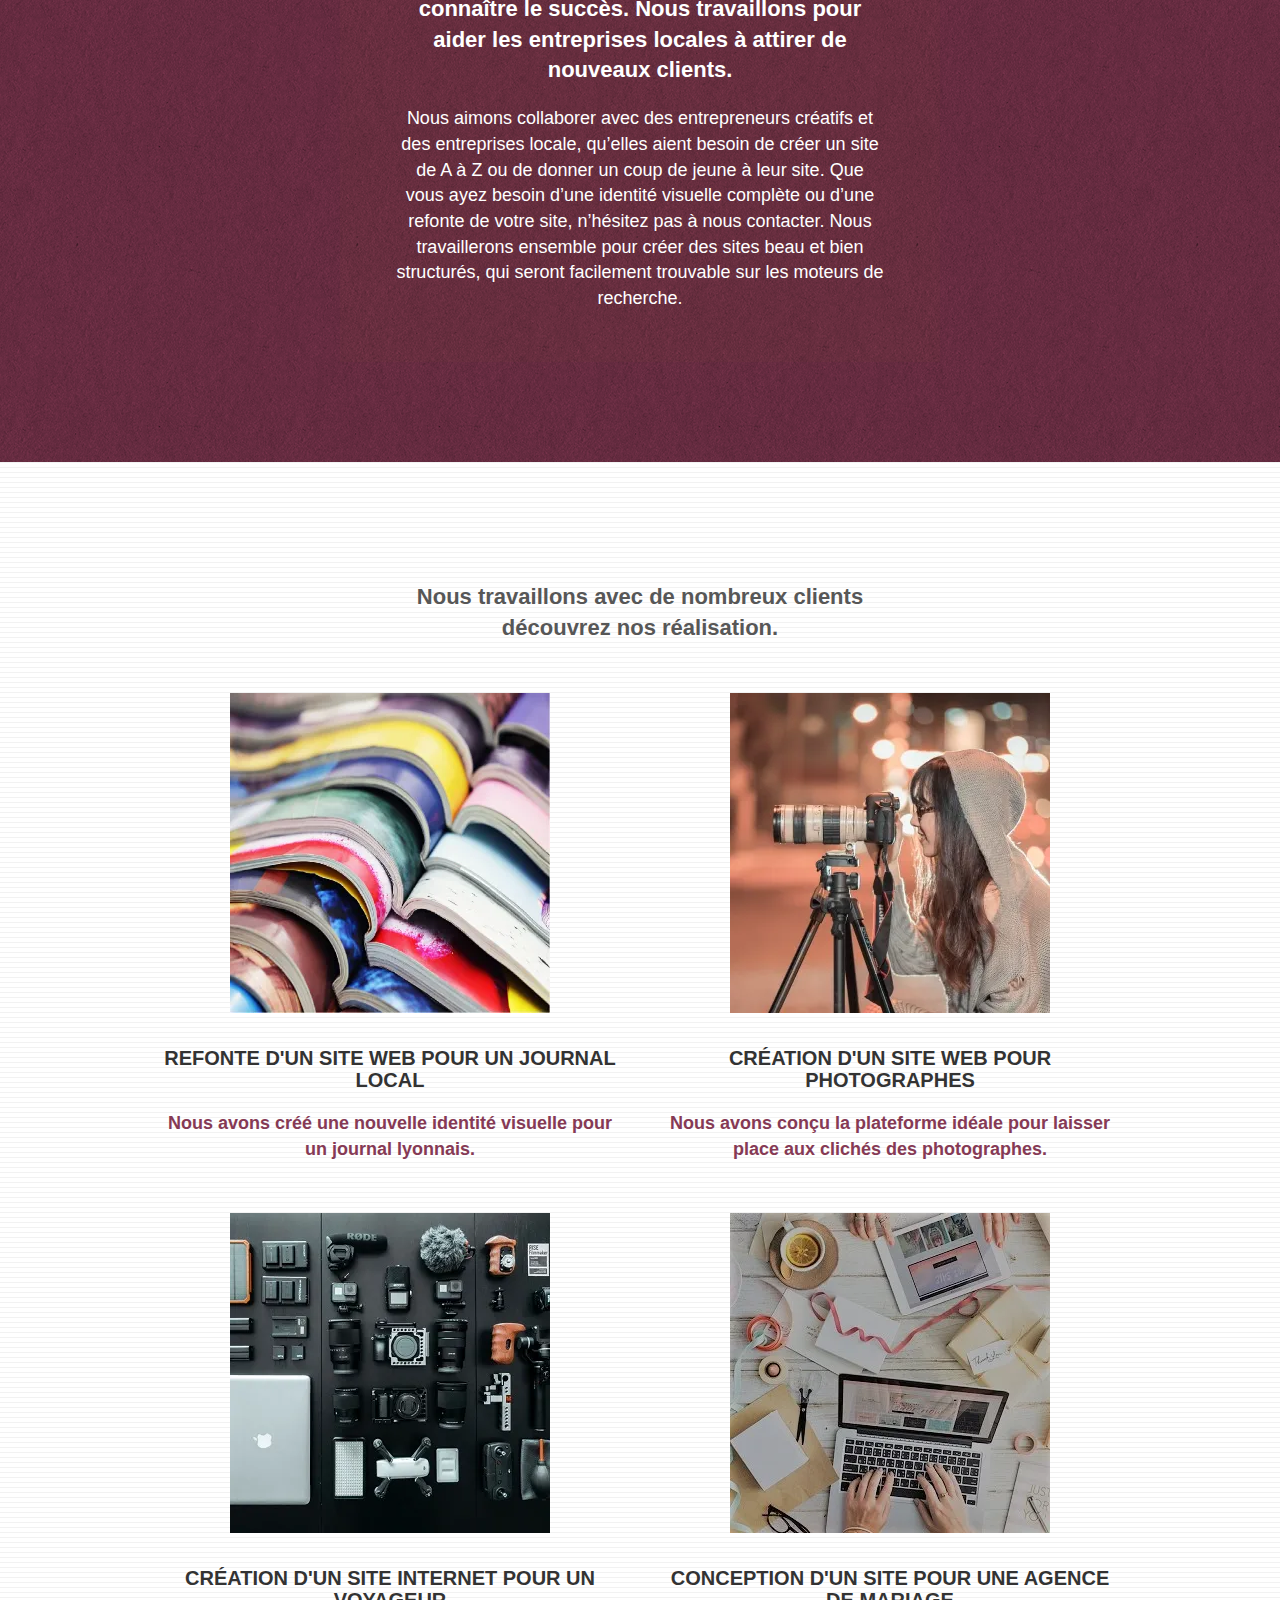
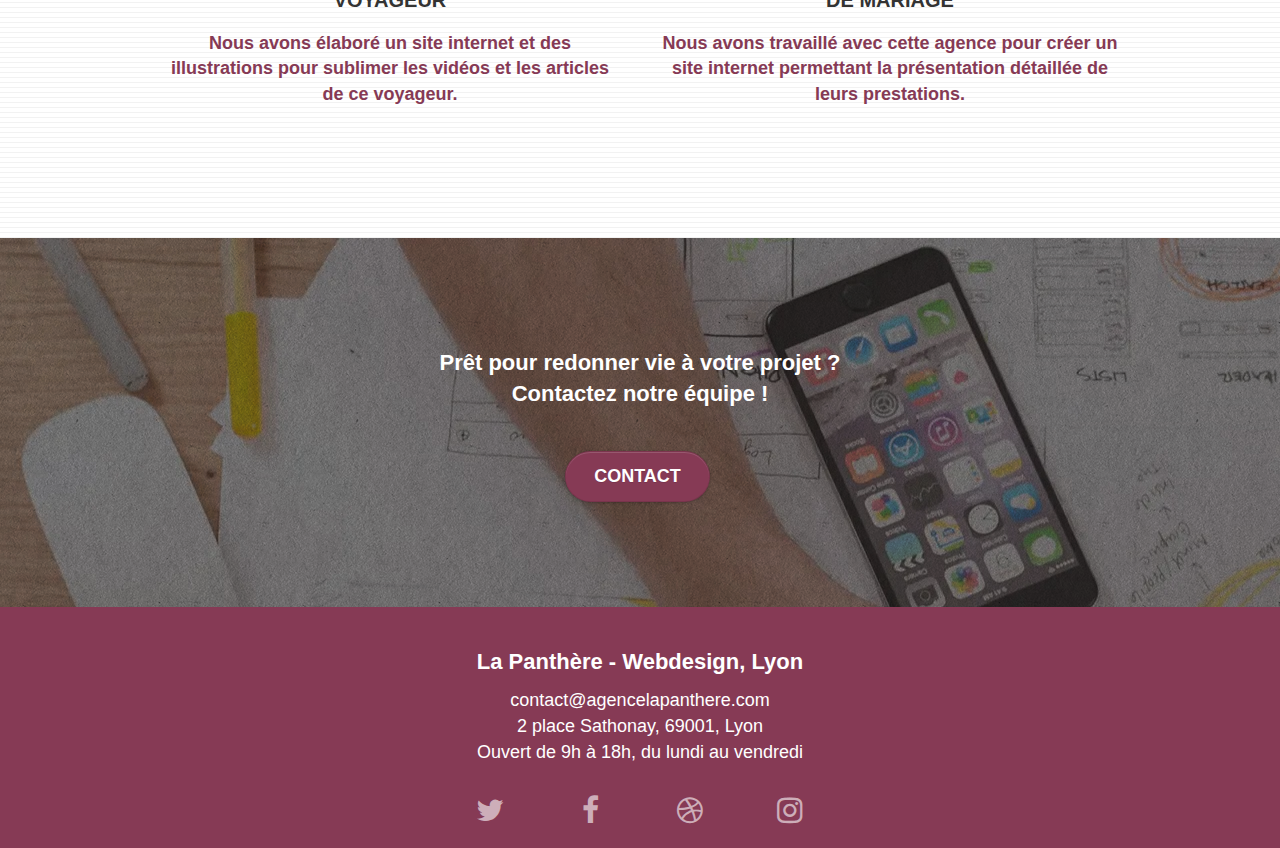
==== commit 666e831b: "Update : W3C HTML + CSS OK" ====
--- a/index.html
+++ b/index.html
@@ -17,13 +17,20 @@
     />
 
     <!--TODO CHANGER IMAGE ICON FORMAT -->
-    <link rel="shortcut icon" type="image/png" href="favicon.jpg" />
-
-    <!--! FEUILLES DE STYLE - CORRECTION DES CHEMINS -->
-    <link rel="stylesheet" type="text/css" href="./css/bootstrap.css" />
-    <link rel="stylesheet" type="text/css" href="style.css" />
-    <link rel="stylesheet" type="text/css" href="./css/font-awesome.css" />
+    <link rel="icon" type="image/png" href="/img/favicon.ico" />
+
+    <!--! FEUILLES DE STYLE - CORRECTION DES CHEMINS / AJOUT DE CDN -->
+    <!-- BOOTSTRAP 3.3.7 CDN -->
+    <link rel="stylesheet" href="https://cdn.jsdelivr.net/npm/bootstrap@3.3.7/dist/css/bootstrap.min.css" 
+    integrity="sha384-BVYiiSIFeK1dGmJRAkycuHAHRg32OmUcww7on3RYdg4Va+PmSTsz/K68vbdEjh4u" crossorigin="anonymous">
+
+    <!-- FONTAWESOME 4.7.0 CDN -->
+    <link rel="stylesheet" href="https://stackpath.bootstrapcdn.com/font-awesome/4.7.0/css/font-awesome.min.css">
+
     <link rel="stylesheet" type="text/css" href="./css/et-line.css" />
+
+    <link rel="stylesheet" type="text/css" href="style.css"/>
+
 
     <!--TODO SCRIPTS - OPTIMISER SCRIPS DEFER ASYNC -->
     <script src="./js/jquery-2.1.0.js"></script>
@@ -53,6 +60,8 @@
                 src="img/agence-la-panthere-monochrome.svg"
                 alt="Bannière - vers Accueil"
                 height="40"
+                width="215"
+
             /></a>
             <button
               id="nav-toggle"
@@ -73,7 +82,7 @@
               </li>              
               <li>
                 <!--! CHANGEMENT LIEN + ANCRE"  -->
-                <a href="/contact-la-panthere-agence-webdesign-lyon.html"
+                <a href="contact-la-panthere-agence-webdesign-lyon.html"
                   >Contactez-nous</a
                 >
               </li>
@@ -96,14 +105,15 @@
                 src="img/logo.png"
                 class="center-block image-resize-mode"
                 width="100"
-                alt="Logo La Panthère"
+                height="100" 
+                alt=""
               />
               <h1 class="text-center hero-bloc-text tc-white">
                   Agence La Panthère
               </h1>
               <div class="text-center">
                 <a
-                  href="contact-la-panthere-agence-web-design-lyon.html"
+                  href="contact-la-panthere-agence-webdesign-lyon.html"
                   class="btn btn-lg btn-clean btn-rd cta-hero btn-atomic-tangerine"
                   id="cta-hero"
                   aria-label="Contactez-nous"
@@ -194,7 +204,7 @@
       
 
       <!-- SECTION 3 / CONTACTEZ-NOUS -->      
-      <div
+      <section
         class="bloc tc-white bgc-atomic-tangerine bg-presentation d-bloc bloc-bg-texture texture-paper b-parallax"
         id="bloc-3-what-i-do"> <!--! BACKGROUND -->
         
@@ -215,19 +225,12 @@
                 votre site, n’hésitez pas à nous contacter. Nous travaillerons
                 ensemble pour créer des sites beau et bien structurés, qui
                 seront facilement trouvable sur les moteurs de recherche.
-                <br><br>
-                
-                <a
-                  class="ltc-white bold-link"
-                  href="/contact-la-panthere-agence-webdesign-lyon.html"
-                  >Contactez-nous
-                </a> <br>
               </p>
               
             </div>
           </div>
         </div>
-      </div>
+      </section>
       <!--* (END) SECTION 3 / CONTACTEZ-NOUS 1 -->
 
       <!--* SECTION 4 / PORTFOLIO -->      
@@ -252,14 +255,15 @@
               <br>
               <a
                 href="#"
-                data-lightbox="img/1.webp"
+                data-lightbox="img/1.webp" 
                 data-gallery-id="gallery-1"
                 data-caption="Refonte d'un site web pour un journal local"
                 data-frame="snapshot-lb"
-                ><img
+                ><img                
                   src="img/1.webp"
                   alt="Voir détail : Refonte d'un site web pour un journal local"
                   class="img-responsive portfolio-thumb"
+                  width="320" height="320" 
               /></a>
               <h3 class="mg-md text-center ">
                 Refonte d'un site web pour un journal local
@@ -282,6 +286,7 @@
                   src="img/2.webp"
                   class="img-responsive portfolio-thumb"
                   alt="Voir détail : Création d'un site web pour photographes"
+                  width="320" height="320" 
               /></a>
               <h3 class="mg-md text-center">
                 Création d'un site web pour photographes
@@ -306,6 +311,7 @@
                   src="img/3.webp"
                   class="img-responsive portfolio-thumb"
                   alt="Voir détail : Création d'un site internet pour un voyageur"
+                  width="320" height="320" 
               /></a>
               <h3 class="mg-md text-center">
                 Création d'un site internet pour un voyageur
@@ -328,6 +334,7 @@
                   src="img/4.webp"
                   class="img-responsive portfolio-thumb"
                   alt="Voir détail : Conception d'un site pour une agence de mariage"
+                  width="320" height="320" 
               /></a>
               <h3 class="mg-md text-center">
                 Conception d'un site pour une agence de mariage
@@ -354,9 +361,7 @@
 
 
       <!--* SECTION 5 / CONTACTEZ-NOUS 2 -->
-      <section
-        class="bloc bgc-dark-slate-blue bg-banniere d-bloc bloc-bg-texture texture-paper"
-        id="bloc-5-cta"> <!--! BACKGROUND -->
+      <section class="bloc bgc-dark-slate-blue bg-banniere d-bloc bloc-bg-texture texture-paper" id="bloc-5-cta">
 
         <div class="container bloc-lg">
 
@@ -368,12 +373,13 @@
             </h2>
             <div class="col-sm-12 text-center">
               <a
-                href="/contact-la-panthere-agence-webdesign-lyon.html"
+                href="contact-la-panthere-agence-webdesign-lyon.html"
                 class="btn btn-atomic-tangerine btn-clean btn-rd btn-lg cta-hero"
                 >Contact</a
               >
             </div>          
           </div>
+        </div>
       </section>
       <!--* (END) SECTION 5 / CONTACTEZ-NOUS 2 -->
 
@@ -393,12 +399,13 @@
           <!--! TITLE -->
           <!--* CONTAINER 3 -->
           <div class="col-sm-12">
-            <p class="text-center white">
-              La Panthère - Agence Web, Lyon<br/>
+            <h2 class="text-center white">La Panthère - Webdesign, Lyon</h2>
+            <p class="text-center white">              
               <p class="text-center white">
-                contact@agencelapanthere.com<br />2 place Sathonay, 69001, Lyon<br />Ouvert
-                de 9h à 18h, du lundi au vendredi<br /><br />
-            </p>
+                contact@agencelapanthere.com
+                <br />2 place Sathonay, 69001, Lyon<br />Ouvert
+                de 9h à 18h, du lundi au vendredi
+              </p><br/>
             
             <!--* SOCIAL MEDIA CONTAINER -->
             <!--TODO / CHANGE LINKS, ADD ARIA-LABELs ... -->            
@@ -451,11 +458,14 @@
     </footer>
     <!--* (END) FOOTER -->
 
-    <!--! BUTTON SCROLL TO TOP-->  
-    <a class="bloc-button btn btn-d scrollToTop" onclick="scrollToTarget('1')"
-    ><span class="fa fa-chevron-up"></span
-    ></a>
-    <!--! BUTTON SCROLL TO TOP-->  
+        <!-- ! BUTTON SCROLL TO TOP   -->
+    <!-- <a class="bloc-button btn btn-d scrollToTop" onclick="scrollToTarget('1')">
+      <span class="fa fa-chevron-up"></span>
+    </a> -->
+ 
+    <!-- <span class="fa fa-chevron-up"><a href="#" bloc-button btn btn-d scrollToTop" onclick="scrollToTarget('1')"
+    ></a><span class="fa fa-chevron-up"></span>
+  -->
 
   </body>
   <!--* (END) CONTAINER -->
--- a/style.css
+++ b/style.css
@@ -1,26 +1,25 @@
 
 /* UPDATE FIX */
-
 
 body {
   min-width: 320px;
   margin: auto !important;
-  padding: auto !important;
   background: #fff;
   overflow-x: hidden;
   -webkit-font-smoothing: antialiased;
   -moz-osx-font-smoothing: grayscale;
 }
 
+.white-link {
+  color: white !important;
+}
+
 
 .social-line { 
   display: flex;
   align-items: center;
   justify-content: space-around;
-  font-size: 2rem;
-}
-
-
+}
 
 
 .img-center {
@@ -44,7 +43,7 @@
 a { 
   color: white;
   line-height: 2.5rem !important;
-  font-size: 1.8rem !important; 
+  font-size: 1.8rem !important;   
 }
 
 h2 {
@@ -89,6 +88,7 @@
 .quotewriter {
   font-size: 1.7rem;
   font-weight: bold;
+  color: #863A55 !important;
 }
 
 
@@ -928,13 +928,13 @@
   }
 }
 
-@media only screen and (min-device-width: 768px) and (max-device-width: 1024px) and (orientation: landscape) {
+@media only screen and (min-width: 768px) and (max-width: 1024px) and (orientation: landscape) {
   .b-parallax {
     background-attachment: scroll;
   }
 }
 
-@media only screen and (min-device-width: 1024px) and (max-device-width: 1366px) and (-webkit-min-device-pixel-ratio: 1.5) {
+@media only screen and (min-width: 1024px) and (max-width: 1366px) and (-webkit-min-device-pixel-ratio: 1.5) {
   .b-parallax {
     background-attachment: scroll;
   }
@@ -953,8 +953,8 @@
     position: relative;
   }
   .bloc {
-    padding-left: constant(safe-area-inset-left);
-    padding-right: constant(safe-area-inset-right);
+    /* padding-left: constant(safe-area-inset-left);
+    padding-right: constant(safe-area-inset-right); */
   }
   .bloc-group,
   .bloc-group .bloc {
@@ -964,8 +964,8 @@
   .bloc-fill-screen .fill-bloc-top-edge,
   .bloc-fill-screen .fill-bloc-bottom-edge {
     padding: 0 20px;
-    padding-left: constant(safe-area-inset-left);
-    padding-right: constant(safe-area-inset-right);
+    /* padding-left: constant(safe-area-inset-left);
+    padding-right: constant(safe-area-inset-right); */
   }
 }
 
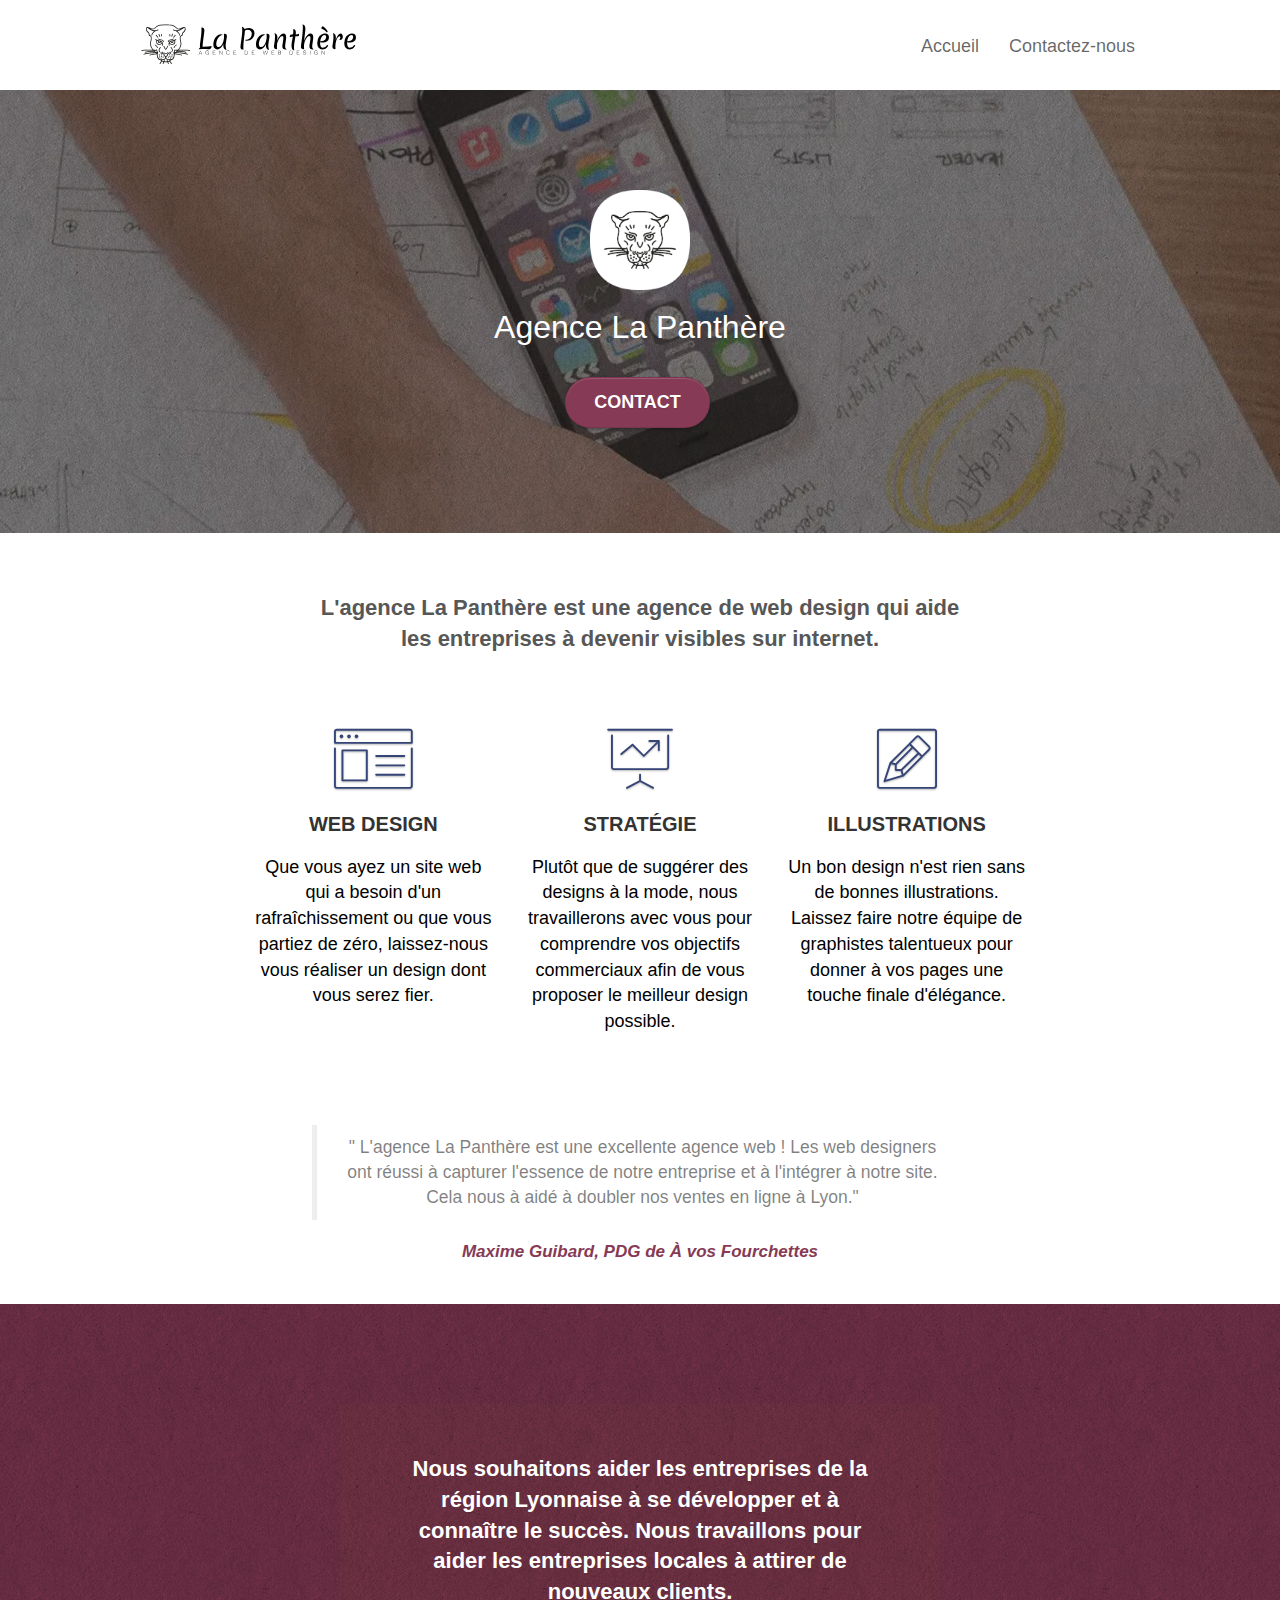
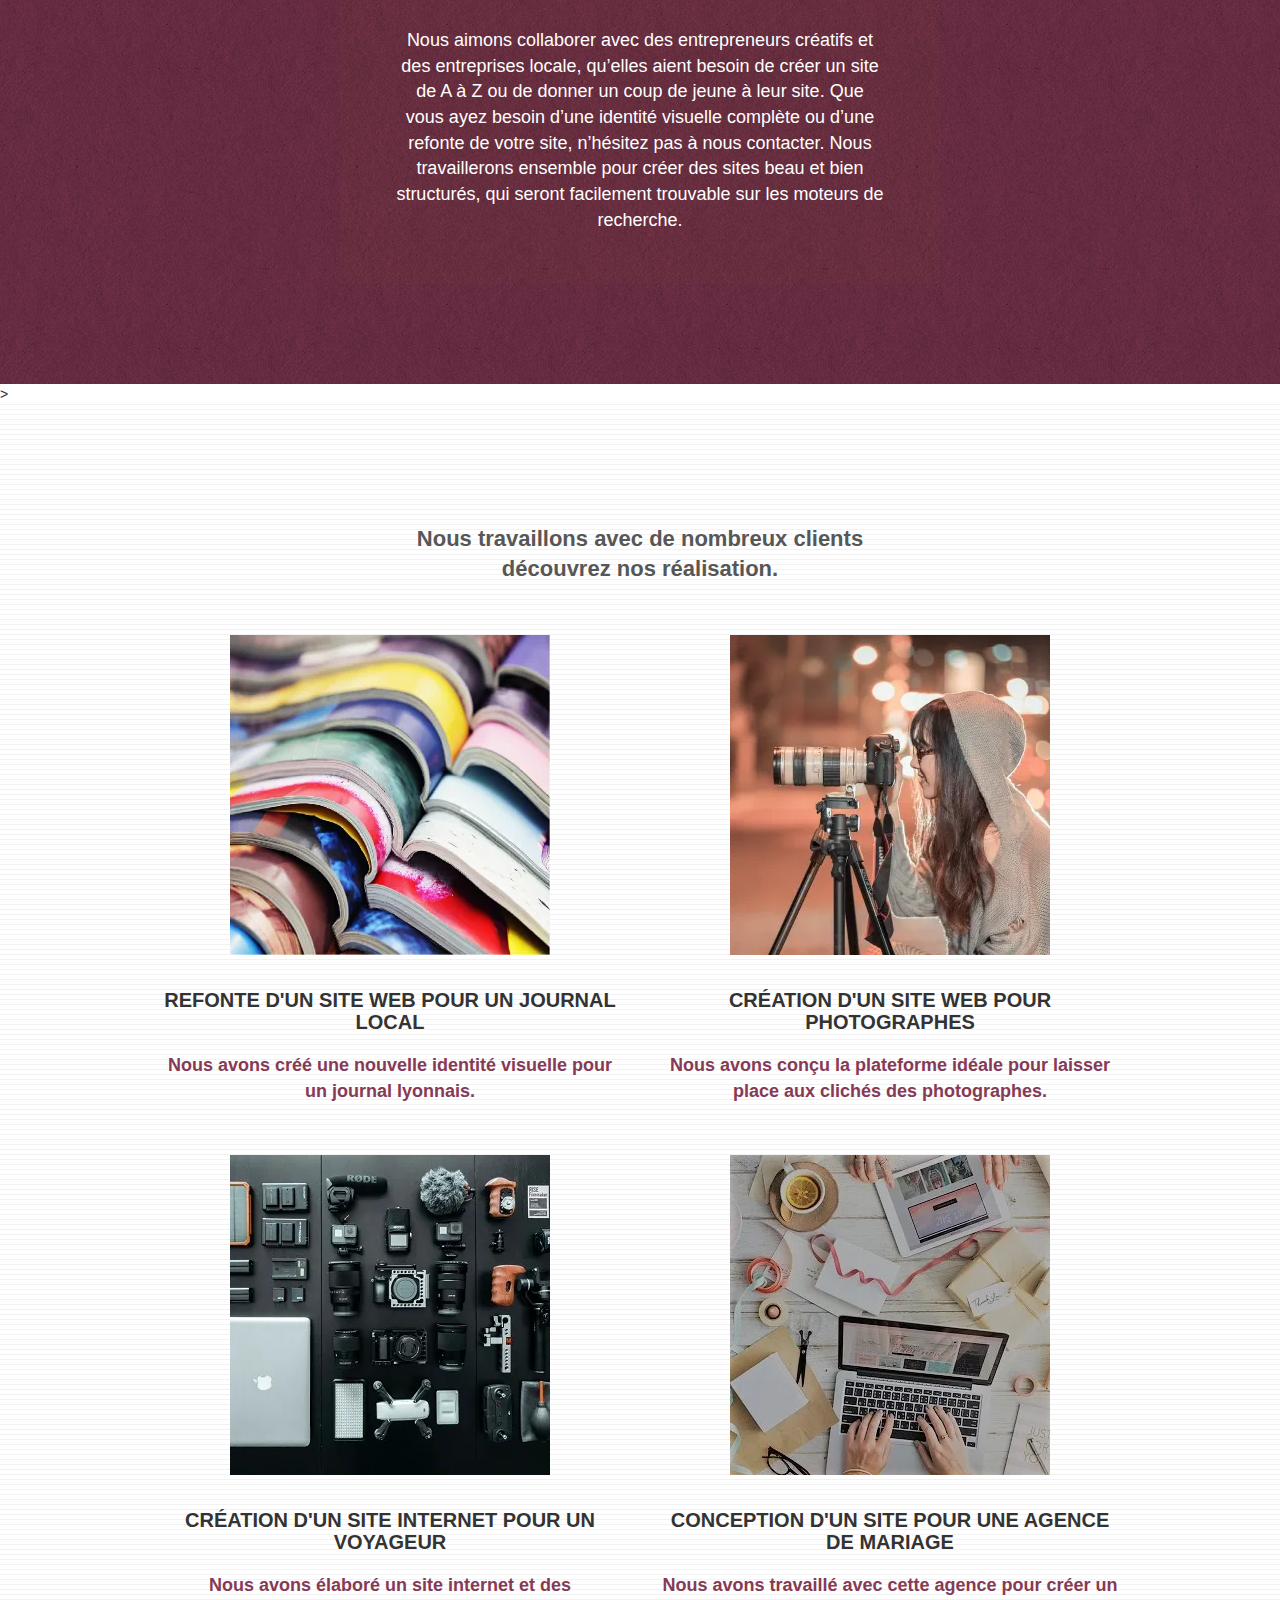
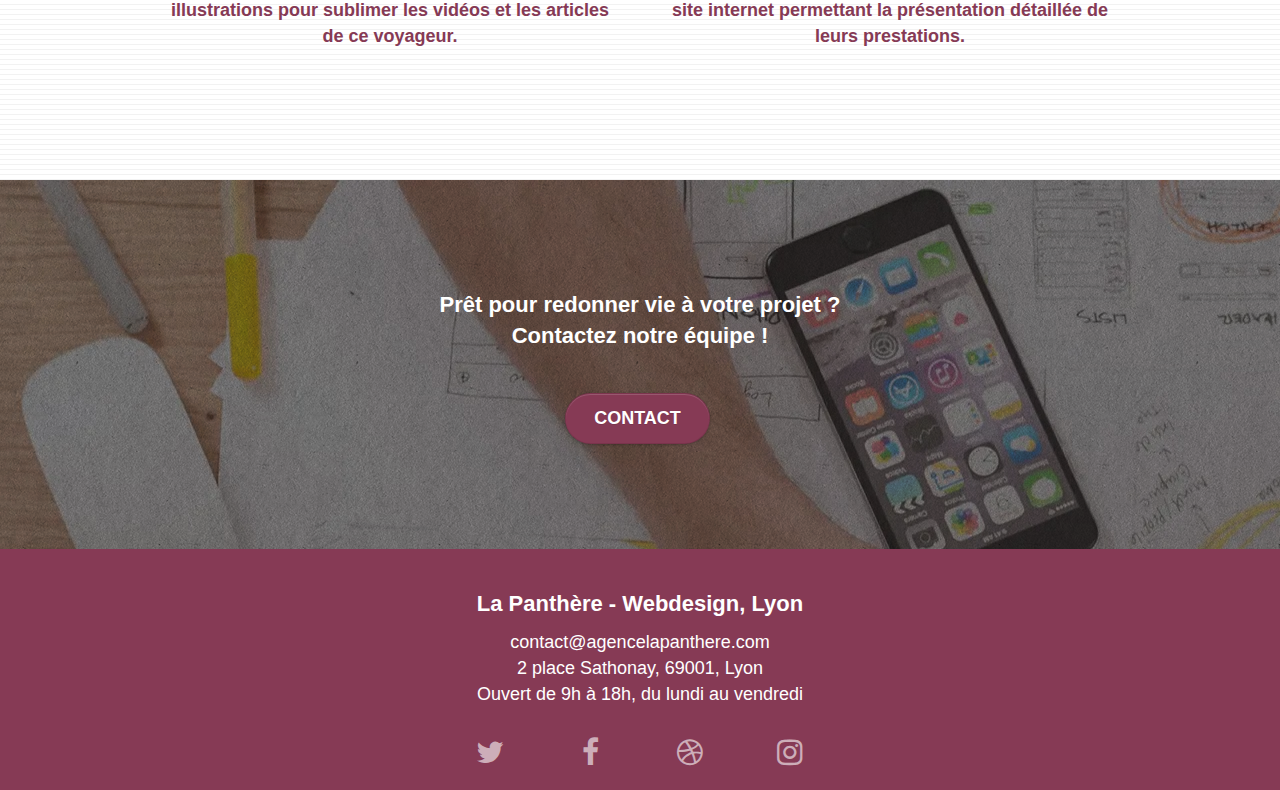
==== commit e3407661: "Update : last commit after test exam" ====
--- a/index.html
+++ b/index.html
@@ -8,7 +8,8 @@
     <meta
       name="description"
       content="Agence de webdesign située à Lyon. 
-    La Panthère vous apporte son expertise et vous accompagne dans la création ou la refonte de votre site web."
+      La Panthère vous apporte son expertise et vous accompagne 
+      dans la création ou la refonte de votre site web."
     />
 
     <meta
@@ -17,42 +18,54 @@
     />
 
     <!--TODO CHANGER IMAGE ICON FORMAT -->
-    <link rel="icon" type="image/png" href="/img/favicon.ico" />
-
-    <!--! FEUILLES DE STYLE - CORRECTION DES CHEMINS / AJOUT DE CDN -->
-    <!-- BOOTSTRAP 3.3.7 CDN -->
-    <link rel="stylesheet" href="https://cdn.jsdelivr.net/npm/bootstrap@3.3.7/dist/css/bootstrap.min.css" 
-    integrity="sha384-BVYiiSIFeK1dGmJRAkycuHAHRg32OmUcww7on3RYdg4Va+PmSTsz/K68vbdEjh4u" crossorigin="anonymous">
+    <link rel="icon" type="image/png" href="img/favicon.ico" />
+
+    <!--! FEUILLES DE STYLE - AJOUT DE CDN -->
+        <!-- BOOTSTRAP 3.3.7 -->
+    <link rel="stylesheet" type="text/css" href="./css/bootstrap.min.css" />
 
     <!-- FONTAWESOME 4.7.0 CDN -->
     <link rel="stylesheet" href="https://stackpath.bootstrapcdn.com/font-awesome/4.7.0/css/font-awesome.min.css">
 
-    <link rel="stylesheet" type="text/css" href="./css/et-line.css" />
-
-    <link rel="stylesheet" type="text/css" href="style.css"/>
-
-
-    <!--TODO SCRIPTS - OPTIMISER SCRIPS DEFER ASYNC -->
-    <script src="./js/jquery-2.1.0.js"></script>
-    <script src="./js/bootstrap.js"></script>
-    <script src="./js/blocs.js"></script>
-    <script src="./js/jquery.touchSwipe.js" defer></script>
-    <script src="./js/gmaps.js"></script>
+    <!-- FONT ET-LINE -->
+    <link rel="stylesheet" type="text/css" href="./css/et-line.min.css" />
+
+    <!-- STYLE.CSS -->
+    <link rel="stylesheet" type="text/css" href="style.min.css"/>
+
+    <!--! SCRIPTS - OPTIMISER SCRIPS CDN / DEFER / MIN -->
+    <!-- CDN - JQUERY 2.1.0 -->
+    <!-- <script src="./js/jquery-2.1.0.min.js" defer></script> -->
+    <script src="https://cdnjs.cloudflare.com/ajax/libs/jquery/2.1.0/jquery.min.js" 
+    integrity="sha512-qp27nuUylUgwBZJHsmm3W7klwuM5gke4prTvPok3X5zi50y3Mo8cgpeXegWWrdfuXyF2UdLWK/WCb5Mv7CKHcA==" 
+    crossorigin="anonymous" referrerpolicy="no-referrer" defer></script>
+    
+    <!-- CDN - BOOTSTRAP.JS 3.3.7 -->
+    <!-- <script src="./js/bootstrap.min.js" defer></script> -->
+    <script src="https://cdn.jsdelivr.net/npm/bootstrap@3.3.7/dist/js/bootstrap.min.js" 
+    integrity="sha384-Tc5IQib027qvyjSMfHjOMaLkfuWVxZxUPnCJA7l2mCWNIpG9mGCD8wGNIcPD7Txa" 
+    crossorigin="anonymous" defer></script>
+
+    <!-- AUTRES SCRIPTS -->
+    <script src="./js/blocs.min.js" defer></script> 
+    <script src="./js/jquery.touchSwipe.min.js" defer></script>
+ 
 
     <!--TODO AJOUT DE GOOGLE ANALYTICS  -->
     <!-- Analytics -->
     <!-- Analytics END -->
 
-    <!--! AJOUT D'UN TITRE"  -->
+    <!--! AJOUT D'UN TITRE  -->
     <title>La Panthère | Agence Webdesign, Lyon</title>
-  </head>
+    
+    </head>
 
   <!-- CONTAINER -->
   <body class="page-container">
 
     <!-- HEADER -->
     <header class="bloc bgc-white l-bloc" id="bloc-0">      
-      <div class="container bloc-sm">
+      <section class="container bloc-sm">
         <nav class="navbar row">
           <div class="navbar-header">
             <a class="navbar-brand" href="index.html"
@@ -89,11 +102,11 @@
             </ul>
           </div>
         </nav>
-      </div>
+      </section>
     </header>
 
     <main>
-<!-- * SECTION 1 - BLOC 1 - PRESENTATION -->
+      <!-- * SECTION 1 - PRESENTATION -->
       <section
         class="bloc tc-white bgc-atomic-tangerine bg-banniere d-bloc bloc-bg-texture texture-paper b-parallax"
         id="bloc-1-hero">
@@ -124,10 +137,8 @@
           </div>
         </div>
       </section>
-      <!-- * SECTION 1 - BLOC 1 - PRESENTATION - (END) -->
-      
-
-      <!-- SECTION 2 / SERVICES -->
+            
+      <!--* SECTION 2 / SERVICES -->
       <section class="bloc bgc-white l-bloc" id="bloc-2-services">
         <div class="container bloc-md">
           <div class="row">
@@ -192,18 +203,19 @@
           <!--TODO CHANGE TEXTE IMAGE -> TEXT" -->
           <div class="row voffset-lg voffset">
             <div class="col-xs-12 col-md-8 col-md-offset-2 text-center">
-              <h2>" L'agence La Panthère est une excellente agence web !
-                Les web designers ont réussi à capturer l'essence de notre entreprise et à l'intégrer à notre site.
-                Cela nous à aidé à doubler nos ventes en ligne à Lyon. "</h2>  
-                <em class="quotewriter">Maxime Guibard, PDG de À vos Fourchettes</em> <br><br><br><br><br>                  
+              <figure>
+                <blockquote class="quote">" L'agence La Panthère est une excellente agence web !
+                  Les web designers ont réussi à capturer l'essence de notre entreprise et à l'intégrer à notre site.
+                  Cela nous à aidé à doubler nos ventes en ligne à Lyon."</blockquote>
+                  <figcaption class="quotewriter"><cite>Maxime Guibard, PDG de À vos Fourchettes</cite></figcaption> <br> <br>
+              </figure>
+
             </div>
           </div>
         </div>
       </section>
-      <!-- (END) SECTION 2 / SERVICES -->
-      
-
-      <!-- SECTION 3 / CONTACTEZ-NOUS -->      
+            
+      <!--* SECTION 3 / CONTACTEZ-NOUS -->      
       <section
         class="bloc tc-white bgc-atomic-tangerine bg-presentation d-bloc bloc-bg-texture texture-paper b-parallax"
         id="bloc-3-what-i-do"> <!--! BACKGROUND -->
@@ -231,7 +243,7 @@
           </div>
         </div>
       </section>
-      <!--* (END) SECTION 3 / CONTACTEZ-NOUS 1 -->
+      >
 
       <!--* SECTION 4 / PORTFOLIO -->      
       <section
@@ -348,18 +360,7 @@
           </div>          
         <!--* (END) CONTAINER -->
       </section>
-      <!--* (END) SECTION 4 / PORTFOLIO --> 
-
-
-
-
-
-
-
-
-
-
-
+      
       <!--* SECTION 5 / CONTACTEZ-NOUS 2 -->
       <section class="bloc bgc-dark-slate-blue bg-banniere d-bloc bloc-bg-texture texture-paper" id="bloc-5-cta">
 
@@ -381,13 +382,9 @@
           </div>
         </div>
       </section>
-      <!--* (END) SECTION 5 / CONTACTEZ-NOUS 2 -->
-
+      
     </main>
-    <!--* (END) MAIN -->
-
-
-
+    
     <!--* FOOTER -->
     <footer class="bloc bgc-atomic-tangerine d-bloc" id="bloc-8">
 
@@ -414,7 +411,8 @@
               <!--! TWITTER -->
               <div class="col-sm-3">
                 <div class="text-center">
-                  <a class="social" href="https://twitter.com/" aria-label="Twitter"
+                  <a class="social" href="https://twitter.com/" 
+                     aria-label="Twitter"
                     ><span class="fa fa-twitter icon-md"></span
                   ></a>
                 </div>
@@ -456,8 +454,7 @@
       <!--* (END) CONTAINER 1 -->
 
     </footer>
-    <!--* (END) FOOTER -->
-
+    
         <!-- ! BUTTON SCROLL TO TOP   -->
     <!-- <a class="bloc-button btn btn-d scrollToTop" onclick="scrollToTarget('1')">
       <span class="fa fa-chevron-up"></span>
--- a/style.min.css
+++ b/style.min.css
@@ -0,0 +1 @@
+body{min-width:320px;margin:auto!important;background:#fff;overflow-x:hidden;-webkit-font-smoothing:antialiased;-moz-osx-font-smoothing:grayscale}.white-link{color:#fff!important}.social-line{display:flex;align-items:center;justify-content:space-around}.img-center{display:flex;justify-content:space-around;align-items:center;flex-direction:column;padding:2rem}.g-bottom{margin-bottom:2rem}p{font-size:1.8rem!important;font-family:Helvetica,sans-serif!important}a{color:#fff;line-height:2.5rem!important;font-size:1.8rem!important}h2{font-weight:600;color:#575757}h3{font-weight:600;color:#575757;font-size:2rem!important}li{list-style:none;padding:0!important;margin:0!important}.btn,h1,h3,h4,h5,h6,label,p{font-family:helvetica;color:#000!important}.itemportfolio{font-weight:600!important;color:#863a55!important}.quotewriter{font-size:1.7rem;font-weight:700;color:#863a55!important}button{transition:all .3s ease-in-out;outline:0!important}a:hover{text-decoration:none;cursor:pointer}#page-loading-blocs-notifaction{position:fixed;top:0;bottom:0;width:100%;z-index:100000;background:#fff url(img/pageload-spinner.gif) no-repeat center center}.bloc{width:100%;clear:both;background:50% 50% no-repeat;padding:0 50px;-webkit-background-size:cover;-moz-background-size:cover;-o-background-size:cover;background-size:cover;position:relative}.bloc .container{padding-left:0;padding-right:0}.bloc-lg{padding:100px 50px}.bloc-sm{padding:20px 50px}.bg-b-edge,.bg-bl-edge,.bg-br-edge,.bg-center,.bg-l-edge,.bg-r-edge,.bg-repeat,.bg-t-edge,.bg-tl-edge,.bg-tr-edge{-webkit-background-size:auto!important;-moz-background-size:auto!important;-o-background-size:auto!important;background-size:auto!important}.bg-repeat{background:repeat}.bg-t-edge{background:top no-repeat}.bloc-bg-texture::before{content:"";background-size:2px 2px;position:absolute;top:0;bottom:0;left:0;right:0;color:#fff}.texture-paper::before{background:url(img/texture-paper.png);background-size:280px 280px}.b-parallax{background-attachment:fixed}.d-bloc{color:rgba(255,255,255,.7)}.d-bloc button:hover{color:rgba(255,255,255,.9)}.d-bloc .icon-round,.d-bloc .icon-rounded,.d-bloc .icon-semi-rounded-a,.d-bloc .icon-semi-rounded-b,.d-bloc .icon-square{border-color:rgba(255,255,255,.9)}.d-bloc .divider-h span{border-color:rgba(255,255,255,.2)}.d-bloc .a-btn,.d-bloc .navbar a,.d-bloc .navbar-brand,.d-bloc a .icon-lg,.d-bloc a .icon-md,.d-bloc a .icon-sm,.d-bloc a .icon-xl,.d-bloc h1 a,.d-bloc h2 a,.d-bloc h3 a,.d-bloc h4 a,.d-bloc h5 a,.d-bloc h6 a,.d-bloc p a{color:rgba(255,255,255,.6)}.d-bloc .a-btn:hover,.d-bloc .navbar a:hover,.d-bloc .navbar-brand:hover,.d-bloc a:hover .icon-lg,.d-bloc a:hover .icon-md,.d-bloc a:hover .icon-sm,.d-bloc a:hover .icon-xl,.d-bloc h1 a:hover,.d-bloc h2 a:hover,.d-bloc h3 a:hover,.d-bloc h4 a:hover,.d-bloc h5 a:hover,.d-bloc h6 a:hover,.d-bloc p a:hover{color:rgba(255,255,255,1)}.d-bloc .navbar-toggle .icon-bar{background:rgba(255,255,255,1)}.d-bloc .btn-wire,.d-bloc .btn-wire:hover{color:rgba(255,255,255,1);border-color:rgba(255,255,255,1)}.d-bloc .panel{color:rgba(0,0,0,.5)}.d-bloc .panel button:hover{color:rgba(0,0,0,.7)}.d-bloc .panel icon{border-color:rgba(0,0,0,.7)}.d-bloc .panel .divider-h span{border-color:rgba(0,0,0,.1)}.d-bloc .panel .a-btn{color:rgba(0,0,0,.6)}.d-bloc .panel .a-btn:hover{color:rgba(0,0,0,1)}.d-bloc .panel .btn-wire,.d-bloc .panel .btn-wire:hover{color:rgba(0,0,0,.7);border-color:rgba(0,0,0,.3)}.d-bloc .panel,.l-bloc{color:rgba(0,0,0,.5)}.d-bloc .panel button:hover,.l-bloc button:hover{color:rgba(0,0,0,.7)}.l-bloc .icon-round,.l-bloc .icon-rounded,.l-bloc .icon-semi-rounded-a,.l-bloc .icon-semi-rounded-b,.l-bloc .icon-square{border-color:rgba(0,0,0,.7)}.d-bloc .panel .divider-h span,.l-bloc .divider-h span{border-color:rgba(0,0,0,.1)}.d-bloc .panel .a-btn,.l-bloc .a-btn,.l-bloc .navbar a,.l-bloc .navbar-brand,.l-bloc a .icon-lg,.l-bloc a .icon-md,.l-bloc a .icon-sm,.l-bloc a .icon-xl,.l-bloc h1 a,.l-bloc h2 a,.l-bloc h3 a,.l-bloc h4 a,.l-bloc h5 a,.l-bloc h6 a,.l-bloc p a{color:rgba(0,0,0,.6)}.d-bloc .panel .a-btn:hover,.l-bloc .a-btn:hover,.l-bloc .navbar a:hover,.l-bloc .navbar-brand:hover,.l-bloc a:hover .icon-lg,.l-bloc a:hover .icon-md,.l-bloc a:hover .icon-sm,.l-bloc a:hover .icon-xl,.l-bloc h1 a:hover,.l-bloc h2 a:hover,.l-bloc h3 a:hover,.l-bloc h4 a:hover,.l-bloc h5 a:hover,.l-bloc h6 a:hover,.l-bloc p a:hover{color:rgba(0,0,0,1)}.l-bloc .navbar-toggle .icon-bar{color:rgba(0,0,0,.6)}.d-bloc .panel .btn-wire,.d-bloc .panel .btn-wire:hover,.l-bloc .btn-wire,.l-bloc .btn-wire:hover{color:rgba(0,0,0,.7);border-color:rgba(0,0,0,.3)}.voffset{margin-top:30px}.voffset-lg{margin-top:80px}.row-no-gutters{margin-right:0;margin-left:0}.row.row-no-gutters>[class*=" col-"],.row.row-no-gutters>[class^=col-]{padding-right:0;padding-left:0}#bloc-1-hero h1{font-size:32px}.navbar{margin-bottom:0;z-index:1}.navbar-brand{height:auto;padding:3px 15px;font-size:25px;font-weight:400;font-weight:600;line-height:44px}.navbar-brand img{max-height:200px;margin:0 5px 0 0;display:inline}.navbar-brand img[src$=svg]{min-width:100px}.nav-center .navbar-brand img{margin:0}.navbar .nav{padding-top:2px;margin-right:-16px;float:right;z-index:1}.nav>li{float:left;margin-top:4px;font-size:16px}.navbar-nav .open .dropdown-menu>li>a{text-align:inherit}.nav>li a:focus,.nav>li a:hover{background:0 0}.navbar-toggle{margin:10px 10px 0 0;border:0}.navbar-toggle:hover{background:0 0!important}.navbar-toggle .icon-bar{background-color:rgba(0,0,0,.5);width:26px}.nav-invert .navbar .nav{float:left}.nav-invert .navbar-brand,.nav-invert .navbar-header{float:right;position:relative;z-index:2}@media (min-width:768px){.site-navigation{position:absolute;top:50%;right:20px;transform:translate(0,-50%);-webkit-transform:translateY(-50%)}.nav>li .dropdown-menu a,.nav>li .dropdown-menu a:hover{color:#484848}.nav-invert .site-navigation{left:0;right:0}.nav-center{text-align:center}.nav-center .navbar-header{width:100%}.nav-center .nav>li,.nav-center .navbar-brand,.nav-center .navbar-header{float:none;display:inline-block}.nav-center .site-navigation{position:relative;width:100%;right:0;margin-right:0;margin-top:20px}.nav-center.mini-nav .navbar-toggle{float:none;margin:10px auto 0}}.nav>li>.dropdown a{background:0 0!important;display:block;padding:14px 15px}nav .caret{margin:0 5px}.dropdown-menu .dropdown-menu{top:-8px;left:100%}.dropdown-menu .dropmenu-flow-right{top:100%;left:0;margin-left:-1px;border-top-left-radius:0;border-top-right-radius:0}.dropdown-menu .dropdown span{border:4px solid #000;border-top-color:transparent;border-right-color:transparent;border-bottom-color:transparent;margin:6px -5px 0 0!important;float:right}.mg-md{margin-top:10px;margin-bottom:20px}.mg-lg{margin-top:10px;margin-bottom:40px}.btn{margin:0 5px 5px 0}.btn.pull-right{margin:0 0 5px 5px}.btn-d,.btn-d:focus,.btn-d:hover{color:#fff;background:rgba(0,0,0,.3)}button{outline:0!important}.btn-rd{border-radius:40px}.btn-clean{border:1px solid rgba(0,0,0,.08);border-bottom-color:rgba(0,0,0,.1);text-shadow:0 1px 0 rgba(0,0,1,.1);box-shadow:0 1px 3px rgba(0,0,1,.25),inset 0 1px 0 0 rgba(255,255,255,.15)}.icon-md{font-size:30px!important}.icon-lg{font-size:60px!important}.sm-shadow{text-shadow:0 1px 2px rgba(0,0,0,.3)}.panel-sq,.panel-sq .panel-footer,.panel-sq .panel-heading{border-radius:0}.panel-rd{border-radius:30px}.panel-rd .panel-heading{border-radius:29px 29px 0 0}.panel-rd .panel-footer{border-radius:0 0 29px 29px}.form-control{border-color:rgba(0,0,0,.1);box-shadow:none}.scrollToTop{width:40px;height:40px;position:fixed;bottom:20px;right:20px;opacity:0;z-index:500;transition:all .3s ease-in-out}.scrollToTop span{margin-top:6px}.showScrollTop{font-size:14px;opacity:1}a[data-lightbox]{position:relative;display:block;text-align:center}a[data-lightbox]:hover::before{content:"+";font-family:HelveticaNeue-Light,"Helvetica Neue Light","Helvetica Neue",Helvetica,Arial;font-size:32px;width:50px;height:50px;margin-left:-25px;border-radius:50%;background:rgba(0,0,0,.6);color:#fff;font-weight:100;z-index:1;position:absolute;top:50%;transform:translateY(-50%);-webkit-transform:translateY(-50%)}a[data-lightbox]:hover img{opacity:.6;-webkit-animation-fill-mode:none;animation-fill-mode:none}#lightbox-modal{display:flex;align-items:center}#lightbox-modal .modal-dialog{width:90%;max-width:900px;margin:0 auto 0}#lightbox-modal .modal-dialog img{max-height:90vh;margin:0 auto}.lightbox-caption{padding:20px;color:#fff;background:rgba(0,0,0,.5);position:absolute;left:15px;right:15px;bottom:5px}.close-lightbox{color:#fff;font-size:30px;position:absolute;top:20px;right:20px;z-index:20;background:rgba(0,0,0,.5);border:none;line-height:30px;padding:0 9px 5px;opacity:.3}.close-lightbox:hover,.next-lightbox:hover,.prev-lightbox:hover{opacity:1;color:#fff}.next-lightbox,.prev-lightbox{font-size:20px;color:rgba(255,255,255,.9);background:rgba(0,0,0,.5);transition:all .2s ease-in-out;position:absolute;top:45%;z-index:1;opacity:.4}.next-lightbox{padding:6px 8px 1px 13px;right:25px}.prev-lightbox{padding:6px 13px 1px 10px;left:25px}.snapshot-lb .modal-body{padding-bottom:45px}.snapshot-lb .lightbox-caption{padding:0;color:rgba(0,0,0,.5);background:0 0}.container{max-width:1000px}.hero-bloc-text{background-color:transparent!important;font-size:38px}.hero-bloc-text-sub{background-color:transparent!important;font-size:36px}.statement-bloc-text{line-height:26px;font-style:italic;font-size:20px;text-align:center;font-weight:lighter;max-width:520px;margin:auto auto auto auto}p{font-size:11px}.tight-width-whitespace{max-width:600px;margin:auto auto auto auto}.h1{font-size:20px;font-family:"Open Sans"}.cta-hero{margin-top:22px;color:#fff!important;text-transform:uppercase;padding:12px 28px 12px 28px;font-size:16px;font-weight:700}.social{max-width:400px;margin:auto auto auto auto}h2{font-size:22px;line-height:1.4em}h3{font-size:15px;text-transform:uppercase;font-weight:700;color:#333!important}.med-width-whitespace{max-width:800px;margin:auto auto auto auto;box-shadow:0 0 0 #000}h1{color:#333!important}h4{color:#333!important}.icons{margin-bottom:14px;margin-top:24px}.white{color:#fff!important}.portfolio-thumb{margin-bottom:24px}.portfolio-row{margin-bottom:44px;margin-top:50px}.avatar{box-shadow:0 4px 9px rgba(0,0,0,.3)}.black-background{background-color:rgb(136,63,83,.8);padding:40px 40px 40px 40px}.bold-link{font-weight:900;text-decoration:underline!important}.bgc-white{background-color:#fff}.bgc-dark-slate-blue{background:#912256}.bgc-atomic-tangerine{background-color:#863a55}.tc-white{color:#fff!important}.btn-atomic-tangerine{background:#863a55;color:#fff!important}.btn-atomic-tangerine:hover{background:#912256!important;color:#fff!important}.ltc-white{color:#fff!important}.ltc-white:hover{color:#ccc!important}.ltc-atomic-tangerine{color:#f3976c!important}.ltc-atomic-tangerine:hover{color:#c27956!important}.icon-dark-slate-blue{color:#364577!important;border-color:#364577!important}.bg-dots-bg{background-image:url(img/dots-bg.png)}.bg-lines-h2-bg{background-image:url(img/lines-h2-bg.png)}.bg-banniere{background-image:url(img/agence-la-panthere.webp)}.bg-presentation{background-image:url(img/image-de-presentation.webp)}@media (max-width:1024px){.bloc{padding-left:20px;padding-right:20px}.bloc-tile-2.full-width-bloc .container,.bloc-tile-3.full-width-bloc .container,.bloc-tile-4.full-width-bloc .container,.bloc.full-width-bloc{padding-left:0;padding-right:0}}@media (max-width:992px) and (min-width:768px){.navbar .nav{max-width:80%}.nav-center.navbar .nav{max-width:100%}}@media only screen and (min-width:768px) and (max-width:1024px) and (orientation:landscape){.b-parallax{background-attachment:scroll}}@media only screen and (min-width:1024px) and (max-width:1366px) and (-webkit-min-device-pixel-ratio:1.5){.b-parallax{background-attachment:scroll}}@media (max-width:991px){.container{width:100%}.b-parallax{background-attachment:scroll}#hero-bloc,.page-container{overflow-x:hidden;position:relative}.bloc-group,.bloc-group .bloc{display:block;width:100%}.bloc-fill-screen .fill-bloc-bottom-edge,.bloc-fill-screen .fill-bloc-top-edge{padding:0 20px}}@media (max-width:767px){.page-container{overflow-x:hidden;position:relative}#disqus_thread,h1,h2,h3,h4,h5,h6,p{padding-left:10px!important;padding-right:10px!important}.b-parallax{background-attachment:scroll}.navbar .nav{padding-top:0;border-top:1px solid rgba(0,0,0,.2);float:none!important}.navbar.row{margin-left:0;margin-right:0}.site-navigation{position:inherit;transform:none;-webkit-transform:none;-ms-transform:none}.nav>li{margin-top:0;border-bottom:1px solid rgba(0,0,0,.1);background:rgba(0,0,0,.05);text-align:left;padding-left:15px;width:100%}.nav>li:hover{background:rgba(0,0,0,.08)}.dropdown .dropdown a .caret{float:none;margin:5px 0 0 10px!important;border:4px solid #000;border-bottom-color:transparent;border-right-color:transparent;border-left-color:transparent}#hero-bloc .navbar .nav{background:rgba(0,0,0,.8)}#hero-bloc .navbar .nav a{color:rgba(255,255,255,.6)}.hero{padding:50px 0}.hero-nav{left:-1px;right:-1px}.navbar-collapse{padding:0;overflow-x:hidden;-webkit-box-shadow:none;box-shadow:none}.navbar-brand img{max-height:40px;width:auto}.nav-invert .navbar-header{float:none;width:100%}.nav-invert .navbar-toggle{float:left;margin-left:10px}.bloc{padding-left:0;padding-right:0}.bloc-lg,.bloc-xl,.bloc-xxl{padding:40px 0}.bloc-md,.bloc-sm{padding-left:0;padding-right:0}.bloc-fill-screen .fill-bloc-bottom-edge,.bloc-fill-screen .fill-bloc-top-edge,.bloc-tile-2 .container,.bloc-tile-3 .container,.bloc-tile-4 .container{padding-left:0;padding-right:0}.a-block{padding:0 10px}.btn-dwn{display:none}.voffset{margin-top:5px}.voffset-md{margin-top:20px}.voffset-lg{margin-top:30px}form{padding:5px}.close-lightbox{display:inline-block}.blocsapp-device-iphone5{background-size:216px 425px;padding-top:60px;width:216px;height:425px}.blocsapp-device-iphone5 img{width:180px;height:320px}}@media (max-width:400px){.bloc{padding-left:0;padding-right:0}}@media (max-width:767px){.bloc-mob-center-text{text-align:center}}